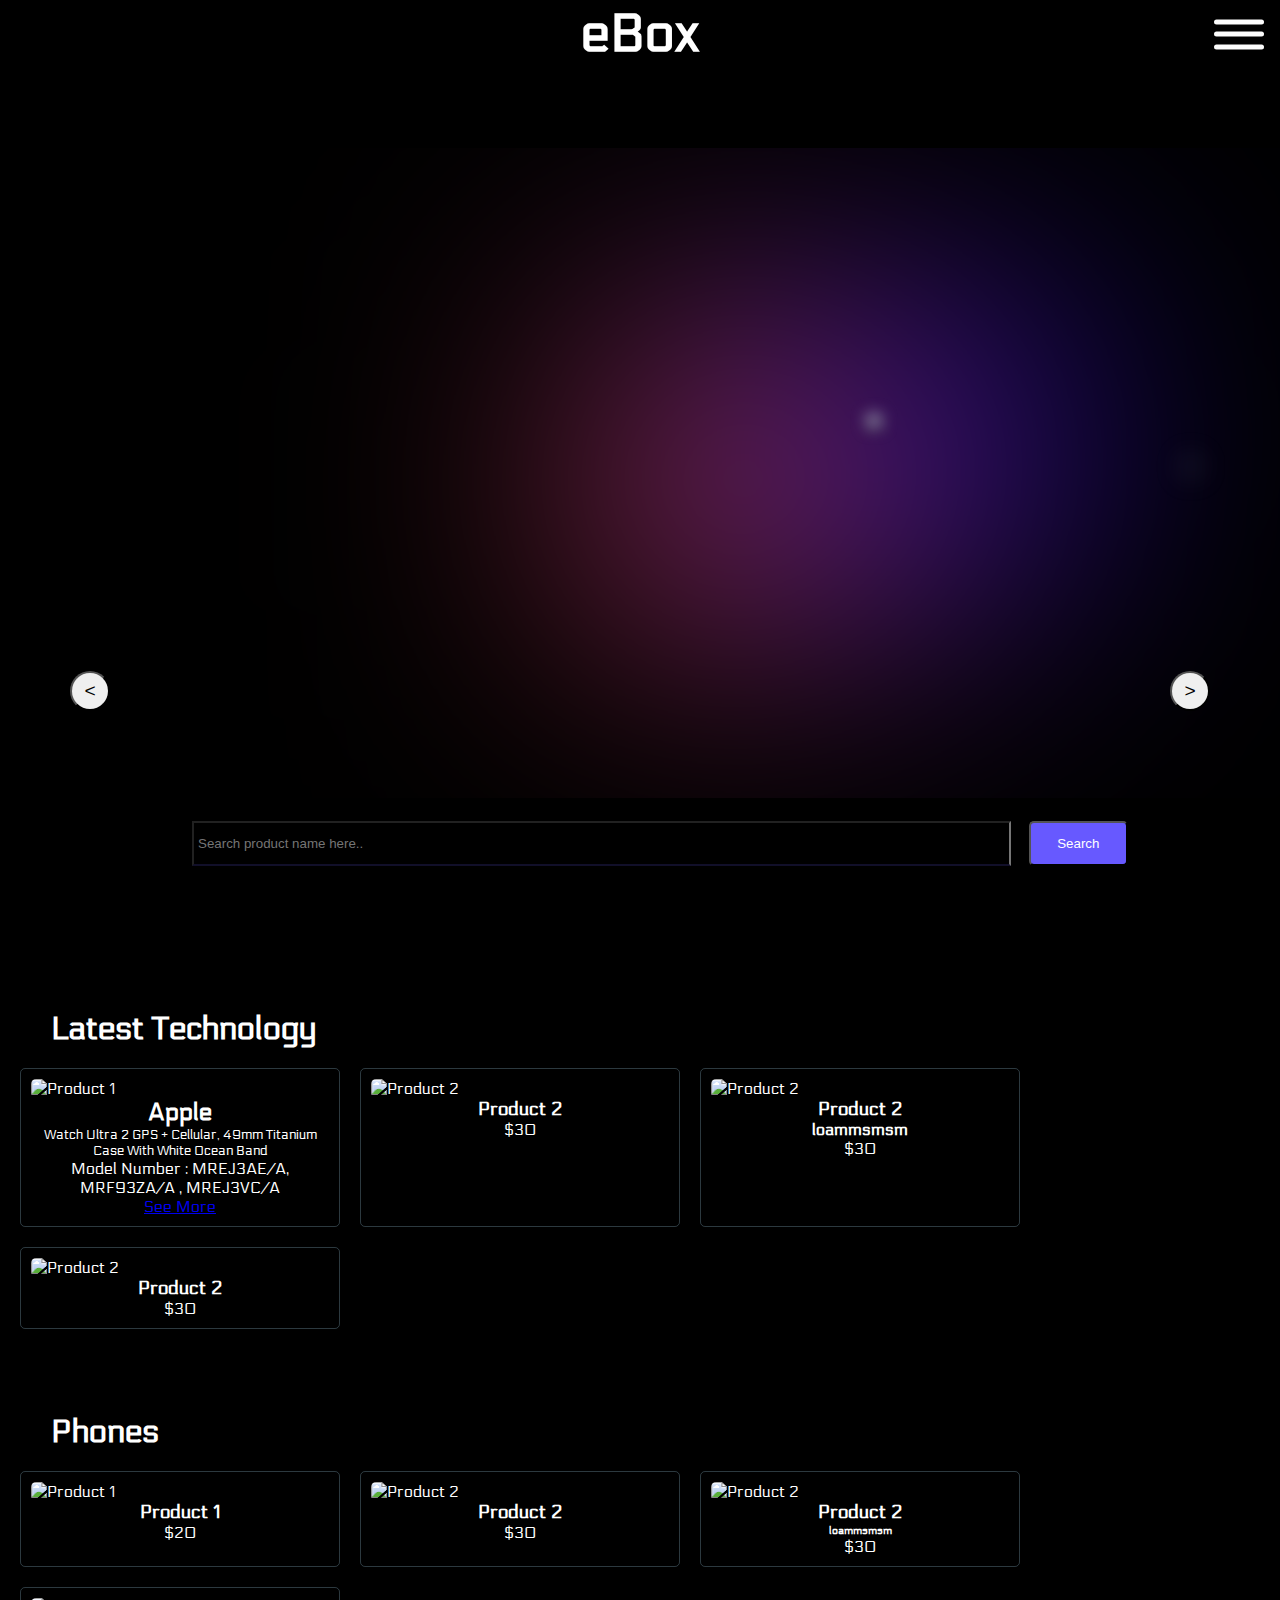
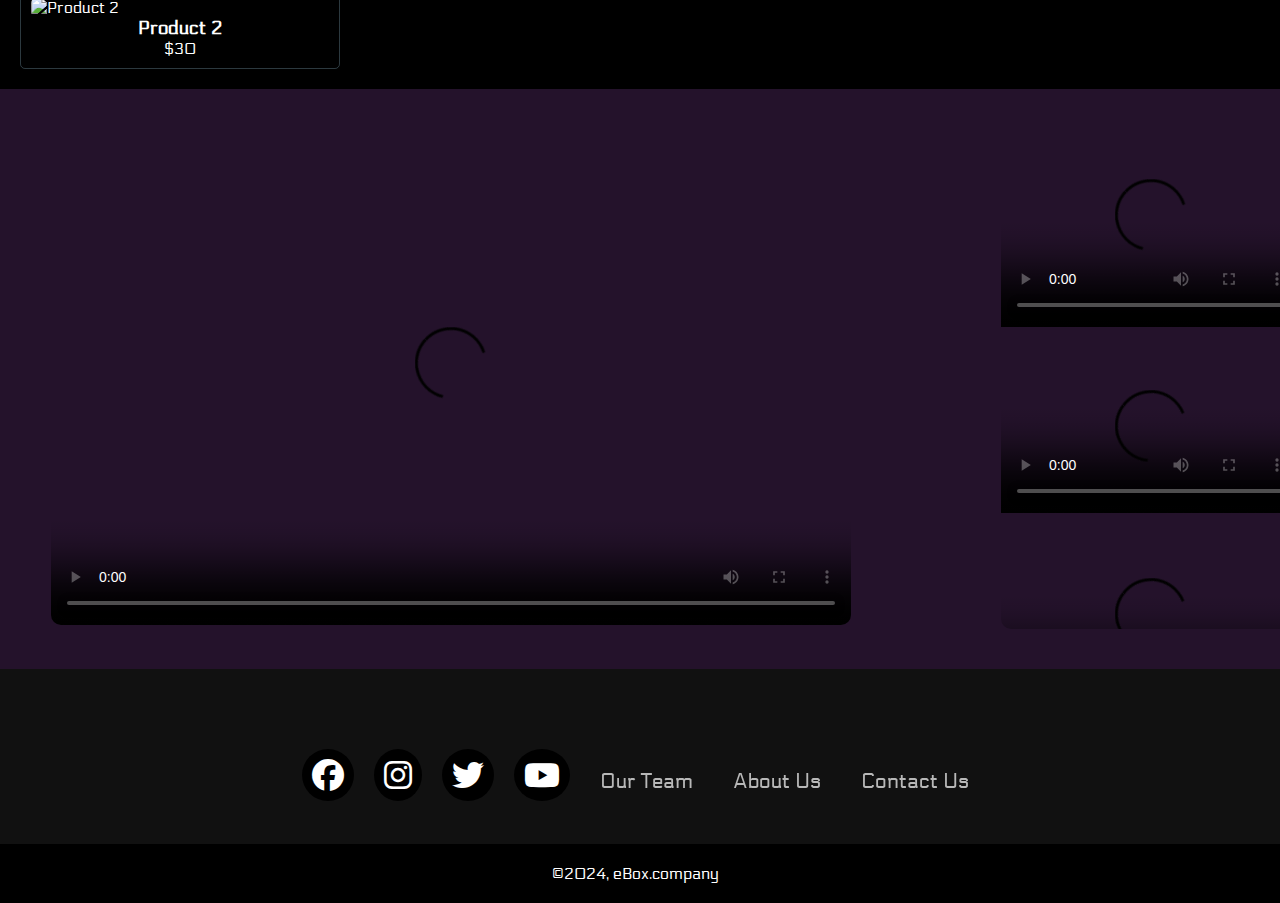
==== index.html @ 4cc5feff "main page" ====
<!DOCTYPE html>
<html lang="en">
<head>
    <meta charset="UTF-8">
    <meta name="viewport" content="width=device-width, initial-scale=1.0">
    <title>eBox</title> <!-- name of the tab-->
    <!--font for the icons-->
    <link
      rel="stylesheet"
      href="https://cdnjs.cloudflare.com/ajax/libs/font-awesome/6.4.0/css/all.min.css"
    />
    <!--external linking for css-->
    <link rel="stylesheet" href="index.css">
    
</head>
<body>
<!--header of the website-->
<header>
    eBox <!--name of the website-->
</header>
    
<!--navigational bar-->
<div class="screen-menu">
    <ul>
       <a href="/login/login.html"><li>Login <i class="fa fa-user-circle" aria-hidden="true"></i></li></a>
       <a href="#"><li>Wishlist <i class="fa fa-heart" aria-hidden="true"></i></li></a>
       <a href="/checkout/checkout.html"><li>Checkout <i class="fa fa-heart" aria-hidden="true"></i></li></a>
    </ul>
    <br>
    <ul>
    </ul>
</div>

<!--this will create the hamburger menu-->
<nav>
    <div class="menu">
        <span></span>
        <span></span>
        <span></span>
    </div>
</nav>


<!--the sider effect-->
<div class="caro"> 
    <div class="list"> <!-- listing the items-->

        <!--item 1 on the list-->
        <div class="item">
            <img src="/img/laptop.png">
            <div class="intro">
                <div class="title">Category</div>
                <div class="topic">Laptop</div>
                <div class="des">
                    
                </div>
                <a href=""><button class="seeMore">SEE MORE &#8599</button></a>
            </div>
        </div>

        <!--item 2 - the active side-->
        <div class="item">
            <img src="/img/2.png" width="50px" height="360px">
            <div class="intro">
                <div class="title">Category</div>
                <div class="topic">Phones</div>
                <div class="des">
                    A device that improves your experience by combining clever features, strong performance, 
                    and elegant design. With its incredible display and lightning-fast speed, it keeps you interested 
                    and entertained on the go. Every moment is captured artistically and clearly by its advanced camera technology.    </div>
                <a href="/phone/phone.html"><button class="seeMore">SEE MORE &#8599</button></a>
            </div>
        </div>

        <!--item 3 of the list -->
        <div class="item">
            <img src="img/aWatch.jpeg">
            <div class="intro">
                <div class="title">Category</div>
                <div class="topic">Watches</div>
                <div class="des">
                    Discover elegance in simply waist wear with it minimal design and functionality 
                    that can be bended with different style.
                </div>
                <a href=""><button class="seeMore">SEE MORE &#8599</button></a>
            </div>
        </div>

        <!--item 4 of the list-->
        <div class="item">
            <img src="/img/meta.jpeg">
            <div class="intro">
                <div class="title">Category</div>
                <div class="topic">Meta</div>
                <div class="des">
                    Get to a whole new world, where 
                </div>
                <a href="pages/"><button class="seeMore">SEE MORE &#8599</button></a>
            </div>
        </div>
    </div>

<!--the button for the carousel -->
    <div class="arrows">
        <!--button going to the left-->
        <button id="prev">&lt;</button>
        <!--button going the right-->
        <button id="next">&gt;</button>
    </div>
</div>

<!-- Filtering Options -->
<div class="wrapper">
    <div id="search-container">
      <input
        type="search"
        id="search-input"
        placeholder="Search product name here.."
      />
      <button id="search">Search</button>
    </div>
    <div id="products"></div>
  </div>

<!------------------------------------------>
<!--shopping gallery-->
<h1>Latest Technology</h1>
<div class="container">
    <div class="gallery">
        <div class="item">
            <img src="/img/aWatch.jpeg" alt="Product 1">
            <div class="info">
                <h2>Apple</h2>
                <h5>Watch Ultra 2 GPS + Cellular, 49mm Titanium Case With White Ocean Band</h5>
                <p>Model Number : MREJ3AE/A, MRF93ZA/A , MREJ3VC/A</p>
                <a href="#">See More</a>
            
            </div>
        </div>

        <div class="item">
            <img src="/img/meta.jpeg" alt="Product 2">
            <div class="info">
                <h3>Product 2</h3>
                <p>$30</p>
            </div>
        </div>
        
        <div class="item">
            <img src="/img/2.png" alt="Product 2">
            <div class="info">
                <h3>Product 2</h3>
                <h4>loammsmsm</h4>
                <p>$30</p>
            </div>
        </div>

        <div class="item">
            <img src="/img/2.png" alt="Product 2">
            <div class="info">
                <h3>Product 2</h3>
                <p>$30</p>
            </div>
        </div>
    </div>
</div>

<!--shopping gallery-->
<h1>Phones</h1>
<div class="container">
    <div class="gallery">
        <div class="item">
            <img src="/img/2.png" alt="Product 1">
            <div class="info">
                <h3>Product 1</h3>
                <p>$20</p>
            </div>
        </div>

        <div class="item">
            <img src="/img/2.png" alt="Product 2">
            <div class="info">
                <h3>Product 2</h3>
                <p>$30</p>
            </div>
        </div>
        
        <div class="item">
            <img src="/img/2.png" alt="Product 2">
            <div class="info">
                <h3>Product 2</h3>
                <h6>loammsmsm</h6>
                <p>$30</p>
            </div>
        </div>

        <div class="item">
            <img src="/img/2.png" alt="Product 2">
            <div class="info">
                <h3>Product 2</h3>
                <p>$30</p>
            </div>
        </div>
    </div>
</div>
      
<!--a video/ advertisement-->
<div class="advert">
    <div class="vid-wrap">
        <!--the poster is the thumbnail for the video-->
        <video poster="img/ultra.jpeg" src="vid/Apple Watch ULTRA Reveal (4K).mp4"
        width="800" height="500" controls></video> <!--resizing and adding controls to the video-->
    </div>
    <ul class="playlist">
        <li class="vid">
            <!--video 1-->
            <div class="vid-img">
                <video poster="img/ultra.jpeg" src="/vid/Apple Watch ULTRA Reveal (4K).mp4k"
                width="300" height="200" controls></video> </video> <!--adding controls to them-->
            </div>
            <div class="vid-detail">
                <h4>title</h4> <!--title of the video-->
                <p>descritpion</p> <!--description of the video-->
            </div>
        </li>
        <!--video 2-->
        <li class="vid">
            <div class="vid-img">
                <video poster="img/ultra.jpeg" 
                src="/vid/Apple Watch ULTRA Reveal (4K).mp4k"
                controls></video> </video> <!--adding controls to them-->
            </div>
            <div class="vid-detail">
                <h4>title</h4> <!--title of the video-->
                <p>descritpion</p> <!--description of the video-->
            </div>
        </li>
        <!--video 3-->
        <li class="vid">
            <div class="vid-img">
                <video poster="img/ultra.jpeg" 
                src="/vid/Apple Watch ULTRA Reveal (4K).mp4k" 
                controls></video> <!--adding controls to them-->
            </div>
            <div class="vid-detail">
                <h4>title</h4> <!--title of the video-->
                <p>descritpion</p> <!--description of the video-->
            </div>
        </li>
        <!--video 4-->
        <li class="vid">
            <div class="vid-img">
               <video poster="img/ultra.jpeg" 
                src="/vid/Apple Watch ULTRA Reveal (4K).mp4k" 
                controls></video> <!--adding controls to them-->
            </div>
            <div class="vid-detail">
                <h4>title</h4> <!--title of the video-->
                <p>descritpion</p> <!--description of the video-->
            </div>
        </li>
    </ul>
</div>

<!--the footer-->
<footer>
    <div class="container">
        <div class="icons">
            <a href="#"><i class="fa-brands fa-facebook"></i></a>
            <a href="#"><i class="fa-brands fa-instagram"></i></a>
            <a href="#"><i class="fa-brands fa-twitter"></i></a>
            <a href="#"><i class="fa-brands fa-youtube"></i></a>
        </div>

        <div class="nav">
            <ul><li><a href="#">Our Team</a></li>
                <li><a href="#">About Us</a></li>
                <li><a href="/contact/contact.html">Contact Us</a></li>
            </ul>
        </div>
        
    </div>
    <div class="bot"> <!-- the bottom part of the footer-->
        <p>&copy;2024, eBox.company <span class="designer"></span></p>
    </div>
</footer>

<!--external linking the javascript-->
<script src="index.js"></script>

</body>
</html>
---- index.css ----
/*Font from google fonts*/
@import url('https://fonts.googleapis.com/css2?family=Electrolize&family=Ubuntu:ital,wght@0,300;0,400;0,500;0,700;1,300;1,400;1,500;1,700&display=swap');

/*the content of the website*/
body {
    font-family: "Electrolize";
    margin: 0;
    background-color: #000;
    color: #fff;
}

/*navigational bar*/
.screen-menu {
    background-color: #4E2A84;
    height: 100vh;
    width: 100%;
    max-width: 450px;
    position: fixed;
    top: 0;
    right: -450px;
    display: flex;
    flex-direction: column;
    justify-content: center;
    text-align: center;
    font-size: 3rem;
    transition: .3s ease;
    z-index: 1;
}

.screen-menu li {
    list-style: none;
    color: #ffffff;
}

.screen-menu.active {
    right: 0;
}

nav {
    padding: 1rem;
    display: flex;
    z-index: 10;
}

.screen-menu a {
    text-decoration: none; /*remove the undeline*/
}

.menu {
    height: 50px;
    width: 50px;
    margin-left: auto;
    position: relative;
}

.menu span {
    height: 5px; /*thickness of the menu bar*/
    width: 100%;
    background-color: #fbfbfb;
    border-radius: 25px;
    position: absolute;
    top: 50%;
    left: 50%;
    /*positioning the humburger menu to the top right*/
    transform: translate(-50%,-1550%);
    transition: .3s ease;
    z-index: 1;
}

.menu.active span:nth-child(2) {
    opacity: 0;
}

.menu span:nth-child(1) { /*the top/first bar of hamburger menu*/
    top: 25%;
}

.menu.active span:nth-child(1) {
    top: 50%;
    transform: translate(-50%,-1550%) rotate(45deg);
}

.menu span:nth-child(3) { /*the last/bottom bar of hamburger menu*/
    top: 75%;
}

.menu.active span:nth-child(3) {
    top: 50%;
    transform: translate(-50%,-1550%) rotate(-45deg); 
}

/*the title*/
header {
    position: relative;
    height: auto;
    font-weight: bold;
    font-size: 53px;
    text-align: center;
    margin: auto;
    padding: 2px;
    animation: glow 1.5s ease-in-out infinite alternate;
}

@keyframes glow {
    from {
        text-shadow: 0 0 12px #6985c7, 0 0 14px #1a3b94, 0 0 16px #0a2366;
      }
      
      to {
        text-shadow: 0 0 14px #6985c7, 0 0 17px #1a3b94, 0 0 20px #0a2366 0 0 26px #040b30;
      }
}



/*the sider effect / carousel sider */
.caro{
    position: relative;
    height: 650px; /*height of the section*/
    overflow: hidden; /*hides the sideways scroll bar*/
    margin-top: -2px; /*the gap for the header to the section*/
}

/*the list in the carousel*/
.caro .list{
    position: absolute;
    width: 1140px;
    max-width: 90%;
    height: 70%;
    left: 50%;
    transform: translateX(-50%);
    color: #fff; /*colour of the text */
}
.caro .list .item{
    position: absolute;
    left: 0%;
    width: 70%;
    height: 100%;
    font-size: 15px;
    transition: left 0.5s, opacity 0.5s, width 0.5s;
}
.caro .list .item:nth-child(n + 6){
    opacity: 0;
}
.caro .list .item:nth-child(2){
    z-index: 10;
    transform: translateX(0);
}
.caro .list .item img{
    width: 50%;
    position: absolute;
    right: 0;
    top: 50%;
    transform: translateY(-50%);
    transition: right 1s;
}

.caro .list .item .intro{
    opacity: 0;
    pointer-events: none;
}

/*the 2nd information is the active one*/
.caro .list .item:nth-child(2) .intro{
    opacity: 1;
    pointer-events: auto;
    width: 400px;
    position: absolute;
    top: 50%;
    transform:  translateY(-50%);
    transition: opacity 0.5s;
}

/*designing the header of the item*/
.caro .list .item .intro .title{
    font-size: 2em;
    font-weight: 500;
    line-height: 1em;
}
.caro .list .item .intro .topic{
    font-size: 4em;
    font-weight: 500;
}
.caro .list .item .intro .des{
    font-size: medium;
    color: rgb(255, 255, 255);
    text-align: justify;
    text-justify: inter-word;
}
.seeMore{
    font-family:'Gill Sans';
    margin-top: 1.2em;
    padding: 5px 0;
    border: none;
    border-bottom: 1px solid #555; /*the line underneath the */
    background-color: transparent;
    font-weight: bold;
    letter-spacing: 3px;
    transition: background 0.5s;
    color: white;
}
.caro .list .item .intro .seeMore:hover{
    color: #9d2ac7;
    text-shadow: rgb(40, 6, 65) 0 0 4px;

}

.caro .list .item:nth-child(1){
    transform: var(--i1-transform);
    filter: var(--i1-filter);
    z-index: var(--i1-zIndex);
    opacity: var(--i1-opacity);
    pointer-events: none;
}
.caro .list .item:nth-child(3){
    transform: var(--i3-transform);
    filter: var(--i3-filter);
    z-index: var(--i3-zIndex);
}
.caro .list .item:nth-child(4){
    transform: var(--i4-transform);
    filter: var(--i4-filter);
    z-index: var(--i4-zIndex);
}
.caro .list .item:nth-child(5){
    transform: var(--i5-transform);
    filter: var(--i5-filter);
    opacity: var(--i5-opacity);
    pointer-events: none;
}

:root{
    /*first item in the list*/
    --i1-transform: translateX(-100%) translateY(-5%) scale(1.5); /*positioning it on a certain coordinate*/
    --i1-filter: blur(30px); /*putting blur effect*/
    --i1-zIndex: 11; /*goes above the element */
    --i1-opacity: 0; /*the transparency */

    --i2-transform: translateX(0);
    --i2-filter: blur(0px);
    --i2-zIndex: 10;
    --i2-opacity: 1;

    --i3-transform: translate(50%,10%) scale(0.8);
    --i3-filter: blur(10px);
    --i3-zIndex: 9;
    --i3-opacity: 1;

    --i4-transform: translate(90%,20%) scale(0.5);
    --i4-filter: blur(30px);
    --i4-zIndex: 8;
    --i4-opacity: 1;
    
    --i5-transform: translate(120%,30%) scale(0.3);
    --i5-filter: blur(40px);
    --i5-zIndex: 7;
    --i5-opacity: 0;
}

/* animation text in item2 */
.caro .list .item:nth-child(2) .intro .title,
.caro .list .item:nth-child(2) .intro .topic,
.caro .list .item:nth-child(2) .intro .des,
.caro .list .item:nth-child(2) .intro .seeMore{
    opacity: 0;
    animation: showContent 0.5s 1s ease-in-out 1 forwards;
}
@keyframes showContent{
    from{
        transform: translateY(-30px);
        filter: blur(10px);
    }to{
        transform: translateY(0);
        opacity: 1;
        filter: blur(0px);
    }
}
.caro .list .item:nth-child(2) .intro .topic{
    animation-delay: 1.1s;
}
.caro .list .item:nth-child(2) .intro .des{
    animation-delay: 1.2s;
}
.caro .list .item:nth-child(2) .intro .seeMore{
    animation-delay: 1.3s;
}
/* to see the next category */
.caro .next .item:nth-child(1){
    animation: transformFromPosition2 0.5s ease-in-out 1 forwards;
}
@keyframes transformFromPosition2{
    from{
        transform: var(--i2-transform);
        filter: var(--i2-filter);
        opacity: var(--i2-opacity);
    }
}
.caro .next .item:nth-child(2){
    animation: transformFromPosition3 0.7s ease-in-out 1 forwards;
}
@keyframes transformFromPosition3{
    from{
        transform: var(--i3-transform);
        filter: var(--i3-filter);
        opacity: var(--i3-opacity);
    }
}
.caro .next .item:nth-child(3){
    animation: transformFromPosition4 0.9s ease-in-out 1 forwards;
}
@keyframes transformFromPosition4{
    from{
        transform: var(--i4-transform);
        filter: var(--i4-filter);
        opacity: var(--i4-opacity);
    }
}
.caro .next .item:nth-child(4){
    animation: transformFromPosition5 1.1s ease-in-out 1 forwards;
}
@keyframes transformFromPosition5{
    from{
        transform: var(--i5-transform);
        filter: var(--i5-filter);
        opacity: var(--i5-opacity);
    }
}
/* to see the previous category */
.caro .prev .list .item:nth-child(5){
    animation: transformFromPosition4 0.5s ease-in-out 1 forwards;
}

.caro .prev .list .item:nth-child(4){
    animation: transformFromPosition3 0.7s ease-in-out 1 forwards;
}
.caro .prev .list .item:nth-child(3){
    animation: transformFromPosition2 0.9s ease-in-out 1 forwards;
}
.caro .prev .list .item:nth-child(2){
    animation: transformFromPosition1 1.1s ease-in-out 1 forwards;
}
@keyframes transformFromPosition1{
    from{
        transform: var(--i1-transform);
        filter: var(--i1-filter);
        opacity: var(--i1-opacity);        
    }
}

/*positioning the arrow*/
.arrows{
    position: absolute;
    bottom: 7px;
    width: 1140px;
    max-width: 90%;
    display: flex;
    justify-content: space-between;
    left: 50%;
    transform: translate(-50%,-200%);
}

/*the arrows */
#prev, #next{
    /*shape of the buttom*/
    width: 40px;
    height: 40px;
    /*corner of the buttom*/
    border-radius: 50%;
    font-size: larger; /*size of the arrow*/
    /*the absolute position of the arrow*/
    bottom: 10%;
    left: 10%;
}

.caro::before{
    /*the size of the content*/
    width: 500px;
    height: 300px;
    content: '';
    /*the bg colour seen at the back of the images*/
    background-image: linear-gradient(70deg, #DC422A, blue);
    position: absolute;
    z-index: -1;
    border-radius: 20% 30% 80% 10%;
    filter: blur(150px); /*blurs out the colour*/
    top: 50%;
    left: 50%;
    /*positioning the gradient*/
    transform: translate(-10%, -50%);
    transition: 1s;
}

@media screen and (max-width: 767px){
    /* mobile */
    .caro{
        height: 600px;
    }
    .caro .list .item{
        width: 100%;
        font-size: 10px;
    }
    
    .caro .list{
        height: 100%;
    }
    .caro .list .item:nth-child(2) .introduce{
        width: 50%;
    }
    
    .caro .list .item img{
        width: 40%;
    }
}

/**********************************/
/*filtering items*/
.wrapper {
    width: 80%;
    align-items: center;
    margin-left:15%; 
  }
  
  #search-container {
    margin: 1em 0;
  }
  #search-container input {
    background-color: transparent;
    width: 80%;
    border-bottom: 2px solid #110f29;
    padding: 1em 0.3em;
  }
  #search-container input:focus {
    border-bottom-color: #6759ff;
  }
  #search-container button {
    padding: 1em 2em;
    margin-left: 1em;
    background-color: #6759ff;
    color: #ffffff;
    border-radius: 5px;
    margin-top: 0.5em;
  }
  .button-value {
    border: 2px solid #6759ff;
    padding: 1em 2.2em;
    border-radius: 3em;
    background-color: transparent;
    color: #6759ff;
    cursor: pointer;
  }
  .active {
    background-color: #6759ff;
    color: #ffffff;
  }
  #products {
    display: grid;
    grid-template-columns: auto auto auto;
    grid-column-gap: 1.5em;
    padding: 2em 0;
  }
  .card {
    background-color: #ffffff;
    max-width: 18em;
    margin-top: 1em;
    padding: 1em;
    border-radius: 5px;
    box-shadow: 1em 2em 2.5em rgba(1, 2, 68, 0.08);
  }
  .image-container {
    text-align: center;
  }
  img {
    max-width: 100%;
    object-fit: contain;
    height: 15em;
  }
  .container {
    padding-top: 1em;
    color: #110f29;
  }
  .container h5 {
    font-weight: 500;
  }
  .hide {
    display: none;
  }
  @media screen and (max-width: 720px) {
    img {
      max-width: 100%;
      object-fit: contain;
      height: 10em;
    }
    .card {
      max-width: 10em;
      margin-top: 1em;
    }
    #products {
      grid-template-columns: auto auto;
      grid-column-gap: 1em;
    }
  }

/**********************************/
/*shopping gallery*/

h1 {
    text-align: left;
    margin-top:5% ;
    margin-left: 4%;
}

.container {
    display: flex;
    justify-content: center;
    align-items: flex-start;
    padding: 20px;
    color: white;
}

.gallery {
    display: flex;
    flex-wrap: wrap;
    gap: 20px;
}

.gallery .item {
    border:1px solid rgb(147, 189, 210,0.3);
    border-radius: 5px;
    padding: 10px;
    width: 320px;
}

.item img {
    width: 100%;
    height: auto;
    border-radius: 5px;
}

.info {
    text-align: center;
}

.gallery .item button {
    background-color: #000000;
    color: #fff;
    border: none;
    padding: 8px 16px;
    border-radius: 5px;
    cursor: pointer;
    transition: background-color 0.3s;
}

.gallery .item button:hover {
    background-color: #000000;
}


/***************************/
/*video gallery*/
.advert {
    display: flex; /*displays the video horizontally*/
    align-items: center;
    background-color: #51296170;
}

.vid-wrap {
    position:relative;
    min-height: 580px;
    min-width: 890px;
    margin-left: 4%;
    border-radius: 10px;
}

.vid-wrap video {
    position: absolute;
    top: 0;
    bottom: 0;
    object-fit: fill;
    max-width: 90%;
    max-height: 90%;
    margin-bottom: -5px;
    margin-top: 4%;
    border-radius: 10px;
}

.vid {
    display: flex;
    align-items: center;
    background-color: var(--white);
    margin-bottom: 34px;
    border-radius: 10px;
    border: none;
    cursor: pointer;
    height: 200px;
    width: 50px;
    transition: background-colur 0.2s ease;
}

.vid:last-child {
    margin-bottom: 0;
}

.vid-image {
    position: relative;
    height: 100px;
    width: 150px;
    border-radius: 10%;
    overflow: hidden;
}

.vid-image video {
    width: 300px;
    height: auto;
    border-radius: 5%;
}

.vid:hover {
    background-color: var(--secondary);
}

.playlist {
    display: flex;
    flex-direction: column;
    min-width: 400px;
    max-height: 500px;
    margin-left: 60px;
    border-radius: 10px;
    overflow: scroll;
    scroll-behavior: smooth;
}

/*hiding the scroll bar*/
.playlist::-webkit-scrollbar {
    display: none;
    scroll-behavior: none;
    -ms-overflow-style: none;
}

.icon { /*the icon of the video/ play button*/
    position: absolute;
    left: 50%;
    top: 50%;
    transform: translate(-50%, -50%);
    cursor: pointer;
    color: var(--primary);
    opacity: 0.5;
    font-size: 7rem;
    z-index: 10;
    transition: opacity 0.2s;
}

.icon {
    opacity: 1;
}

.icon-large {
    font-size: 7em;
}

.icon-small {
    font-size: 3em;
}

.vid-detail {
    padding-left: 10px;
}

.vid-detail h4 {
    margin-bottom: 10px;
}

/*******************/
/*footer of the website*/
*{
    padding: 0;
    margin: 0;
    box-sizing: border-box;

}
footer{
    background-color: #111;
}
footer .container{
    width: 100%;
    padding: 70px 30px 20px ;
}
footer .container .icons{
    display: flex;
    justify-content: center;
}
.icons a{
    text-decoration: none;
    padding:  10px;
    background-color: rgb(0, 0, 0);
    margin: 10px;
    border-radius: 50%;
}
.icons a i{
    font-size: 2em;
    color: rgb(255, 255, 255);
    opacity: 0,9;
}
/* Hover affect on social media icon */
.icons a:hover{
    background-color: #b147b9;
    transition: 0.5s;
}
.icons a:hover i{
    color: white;
    transition: 0.5s;
}
footer .nav {
    margin: 30px 0;
}
footer .nav ul{
    display: flex;
    justify-content: center;
    list-style-type: none;
}
footer .nav ul li a{
    color:white;
    margin: 20px;
    text-decoration: none;
    font-size: 1.3em;
    opacity: 0.7;
    transition: 0.5s;

}
footer .nav ul li a:hover{
    opacity: 1;
}
.bot{
    background-color: #000;
    padding: 20px;
    text-align: center;
}
.bot p{
    color: white;
}
.designer{
    opacity: 0.7;
    text-transform: uppercase;
    letter-spacing: 1px;
    font-weight: 400;
    margin: 0px 5px;
}
@media (max-width: 700px){
    .footerNav ul{
        flex-direction: column;
    } 
    .footerNav ul li{
        width:100%;
        text-align: center;
        margin: 10px;
    }
    .socialIcons a{
        padding: 8px;
        margin: 4px;
    }
}
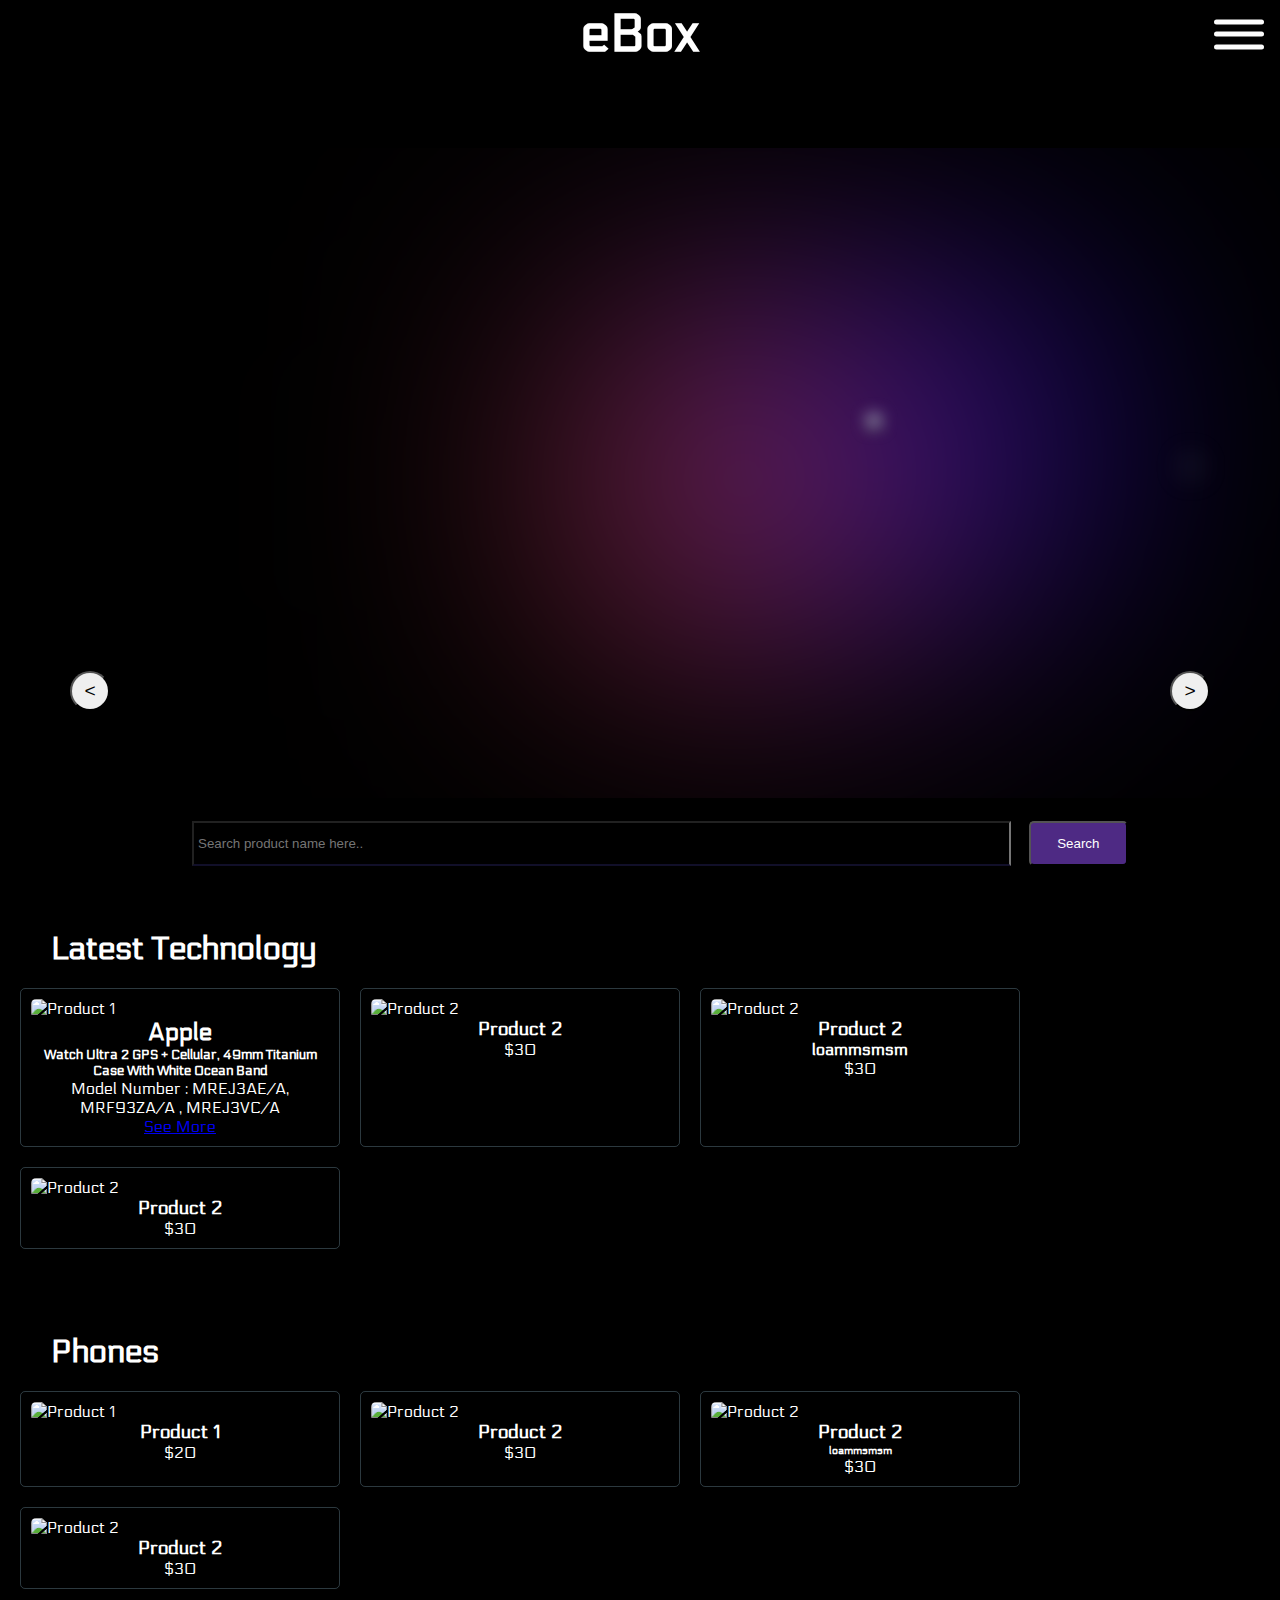
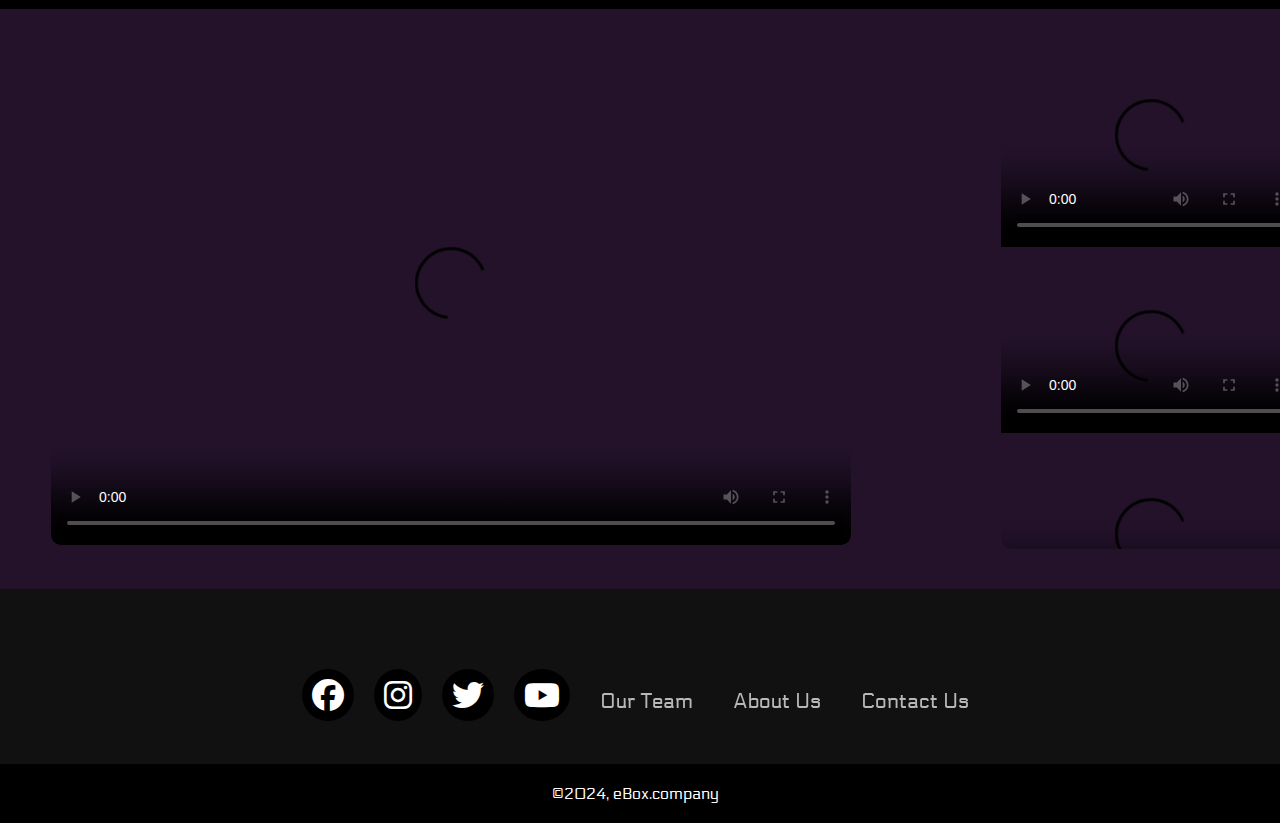
==== commit f4369453: "main page" ====
--- a/index.html
+++ b/index.html
@@ -60,14 +60,12 @@
 
         <!--item 2 - the active side-->
         <div class="item">
-            <img src="/img/2.png" width="50px" height="360px">
+            <img src="/img/phone.png" width="50px" height="360px">
             <div class="intro">
                 <div class="title">Category</div>
                 <div class="topic">Phones</div>
                 <div class="des">
-                    A device that improves your experience by combining clever features, strong performance, 
-                    and elegant design. With its incredible display and lightning-fast speed, it keeps you interested 
-                    and entertained on the go. Every moment is captured artistically and clearly by its advanced camera technology.    </div>
+                    Every moment is captured artistically and clearly by its advanced camera technology.    </div>
                 <a href="/phone/phone.html"><button class="seeMore">SEE MORE &#8599</button></a>
             </div>
         </div>
@@ -109,17 +107,16 @@
     </div>
 </div>
 
-<!-- Filtering Options -->
+<!-- search bar -->
 <div class="wrapper">
     <div id="search-container">
       <input
         type="search"
         id="search-input"
         placeholder="Search product name here.."
-      />
+        />
       <button id="search">Search</button>
     </div>
-    <div id="products"></div>
   </div>
 
 <!------------------------------------------>
@@ -147,7 +144,7 @@
         </div>
         
         <div class="item">
-            <img src="/img/2.png" alt="Product 2">
+            <img src="/img/laptop.png" alt="Product 2">
             <div class="info">
                 <h3>Product 2</h3>
                 <h4>loammsmsm</h4>
@@ -156,7 +153,7 @@
         </div>
 
         <div class="item">
-            <img src="/img/2.png" alt="Product 2">
+            <img src="/img/phone.png" alt="Product 2">
             <div class="info">
                 <h3>Product 2</h3>
                 <p>$30</p>
--- a/index.css
+++ b/index.css
@@ -413,7 +413,7 @@
 }
 
 /**********************************/
-/*filtering items*/
+/*search bar*/
 .wrapper {
     width: 80%;
     align-items: center;
@@ -429,75 +429,15 @@
     border-bottom: 2px solid #110f29;
     padding: 1em 0.3em;
   }
-  #search-container input:focus {
-    border-bottom-color: #6759ff;
-  }
+ 
+  /*customizing the button of the search bar*/
   #search-container button {
     padding: 1em 2em;
     margin-left: 1em;
-    background-color: #6759ff;
+    background-color: #4E2A84;
     color: #ffffff;
     border-radius: 5px;
     margin-top: 0.5em;
-  }
-  .button-value {
-    border: 2px solid #6759ff;
-    padding: 1em 2.2em;
-    border-radius: 3em;
-    background-color: transparent;
-    color: #6759ff;
-    cursor: pointer;
-  }
-  .active {
-    background-color: #6759ff;
-    color: #ffffff;
-  }
-  #products {
-    display: grid;
-    grid-template-columns: auto auto auto;
-    grid-column-gap: 1.5em;
-    padding: 2em 0;
-  }
-  .card {
-    background-color: #ffffff;
-    max-width: 18em;
-    margin-top: 1em;
-    padding: 1em;
-    border-radius: 5px;
-    box-shadow: 1em 2em 2.5em rgba(1, 2, 68, 0.08);
-  }
-  .image-container {
-    text-align: center;
-  }
-  img {
-    max-width: 100%;
-    object-fit: contain;
-    height: 15em;
-  }
-  .container {
-    padding-top: 1em;
-    color: #110f29;
-  }
-  .container h5 {
-    font-weight: 500;
-  }
-  .hide {
-    display: none;
-  }
-  @media screen and (max-width: 720px) {
-    img {
-      max-width: 100%;
-      object-fit: contain;
-      height: 10em;
-    }
-    .card {
-      max-width: 10em;
-      margin-top: 1em;
-    }
-    #products {
-      grid-template-columns: auto auto;
-      grid-column-gap: 1em;
-    }
   }
 
 /**********************************/
@@ -649,18 +589,6 @@
     transition: opacity 0.2s;
 }
 
-.icon {
-    opacity: 1;
-}
-
-.icon-large {
-    font-size: 7em;
-}
-
-.icon-small {
-    font-size: 3em;
-}
-
 .vid-detail {
     padding-left: 10px;
 }
@@ -702,7 +630,7 @@
 }
 /* Hover affect on social media icon */
 .icons a:hover{
-    background-color: #b147b9;
+    background-color: #4E2A84;
     transition: 0.5s;
 }
 .icons a:hover i{
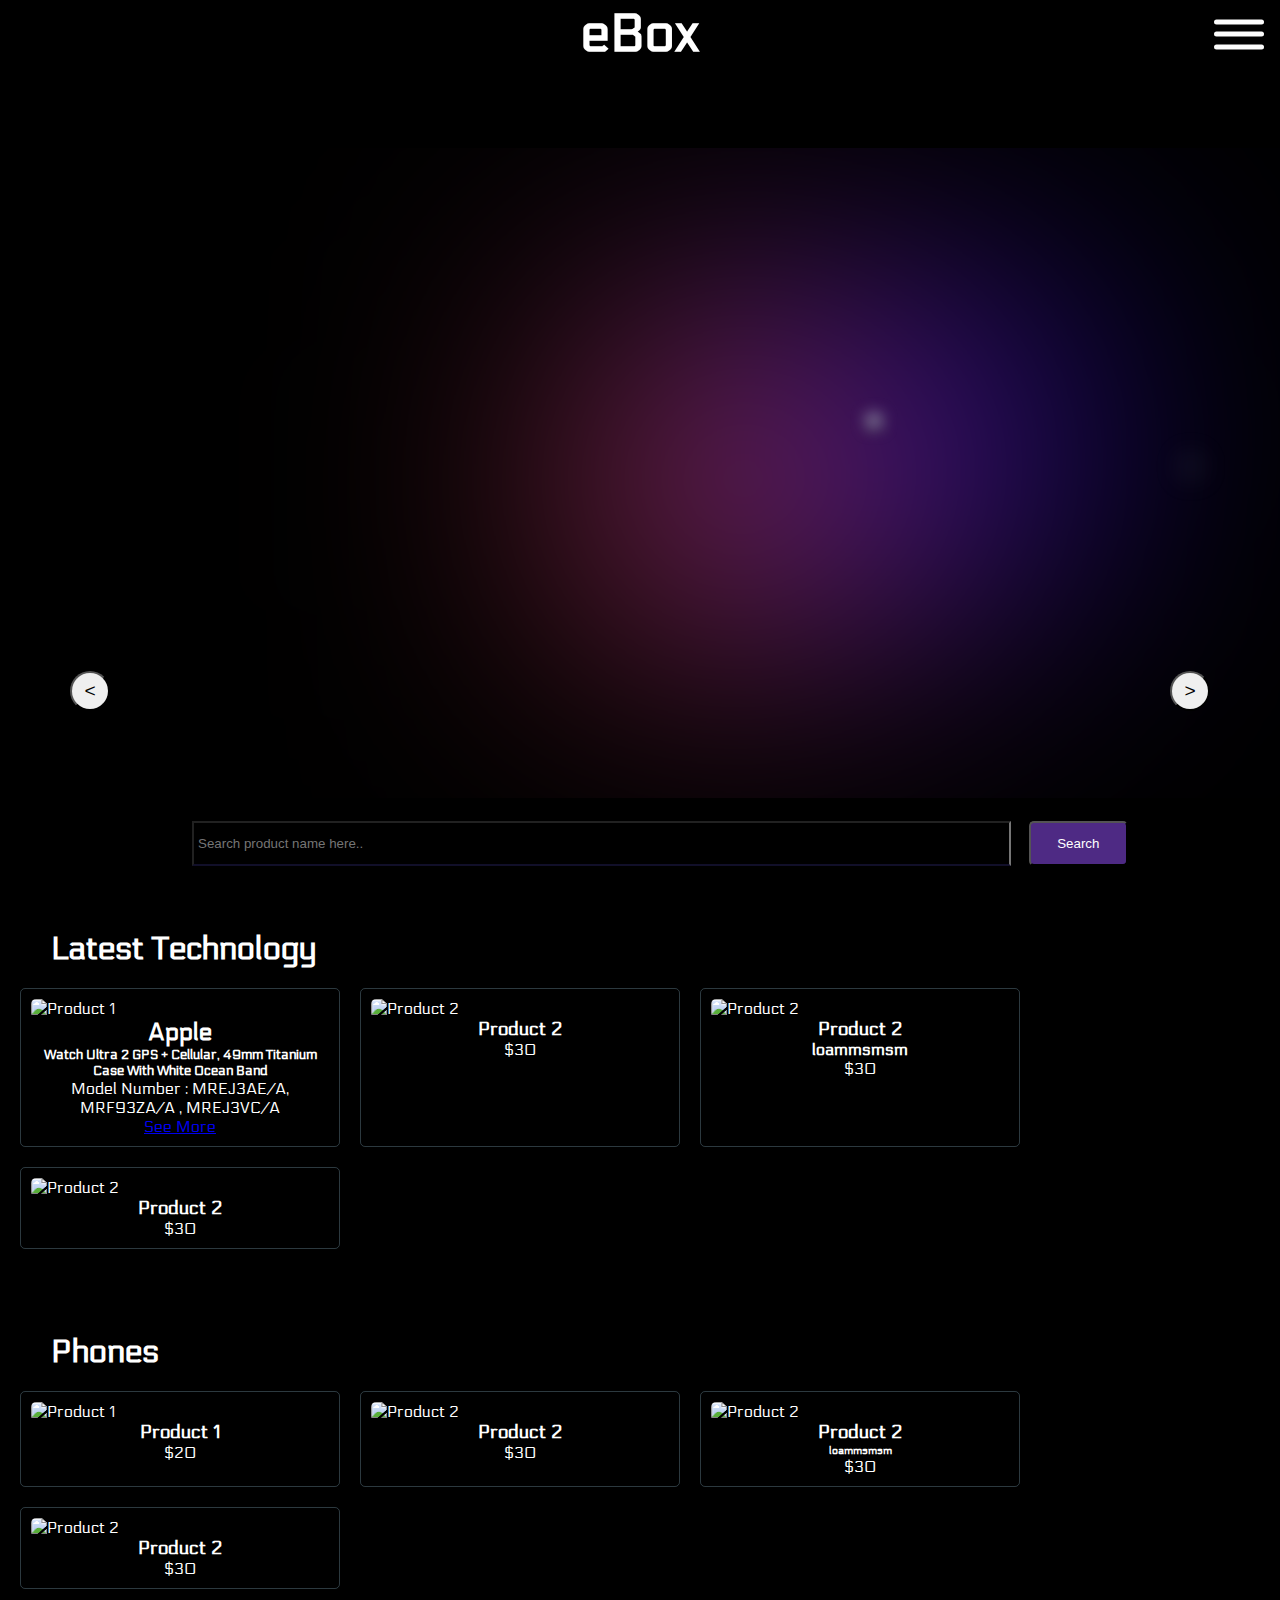
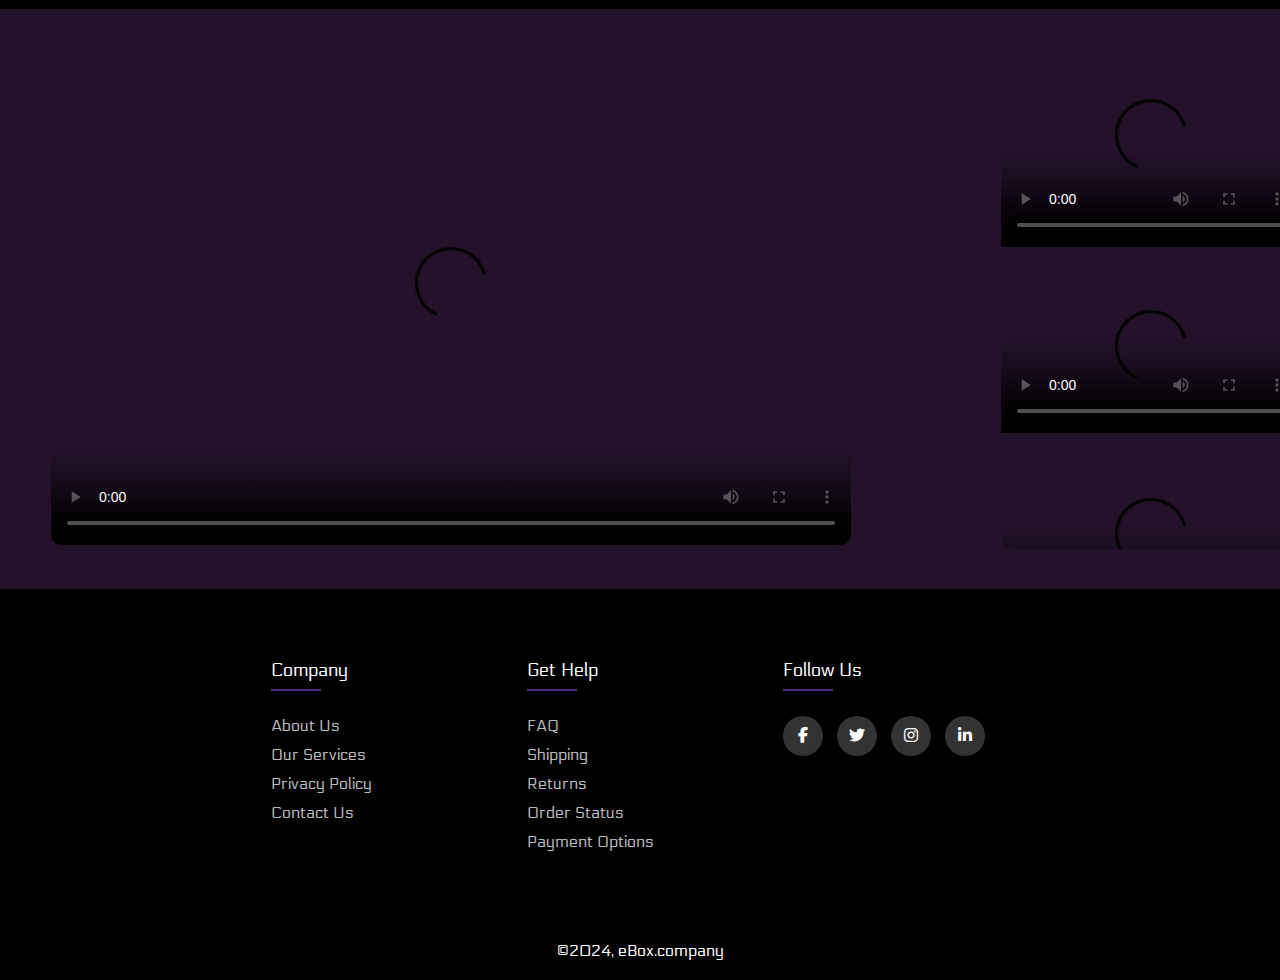
==== commit df146705: "main page" ====
--- a/index.html
+++ b/index.html
@@ -22,9 +22,8 @@
 <!--navigational bar-->
 <div class="screen-menu">
     <ul>
-       <a href="/login/login.html"><li>Login <i class="fa fa-user-circle" aria-hidden="true"></i></li></a>
-       <a href="#"><li>Wishlist <i class="fa fa-heart" aria-hidden="true"></i></li></a>
-       <a href="/checkout/checkout.html"><li>Checkout <i class="fa fa-heart" aria-hidden="true"></i></li></a>
+        <a href=""><li><i class="fa fa-user-circle" aria-hidden="true">&nbsp;</i> Login </li></a>
+        <a href="/checkout/checkout.html"><li> <i class="fa-solid fa-cart-shopping"> &nbsp;</i>Checkout</li></a>
     </ul>
     <br>
     <ul>
@@ -51,9 +50,6 @@
             <div class="intro">
                 <div class="title">Category</div>
                 <div class="topic">Laptop</div>
-                <div class="des">
-                    
-                </div>
                 <a href=""><button class="seeMore">SEE MORE &#8599</button></a>
             </div>
         </div>
@@ -64,9 +60,7 @@
             <div class="intro">
                 <div class="title">Category</div>
                 <div class="topic">Phones</div>
-                <div class="des">
-                    Every moment is captured artistically and clearly by its advanced camera technology.    </div>
-                <a href="/phone/phone.html"><button class="seeMore">SEE MORE &#8599</button></a>
+                 <a href="/phone/phone.html"><button class="seeMore">SEE MORE &#8599</button></a>
             </div>
         </div>
 
@@ -76,10 +70,6 @@
             <div class="intro">
                 <div class="title">Category</div>
                 <div class="topic">Watches</div>
-                <div class="des">
-                    Discover elegance in simply waist wear with it minimal design and functionality 
-                    that can be bended with different style.
-                </div>
                 <a href=""><button class="seeMore">SEE MORE &#8599</button></a>
             </div>
         </div>
@@ -90,9 +80,6 @@
             <div class="intro">
                 <div class="title">Category</div>
                 <div class="topic">Meta</div>
-                <div class="des">
-                    Get to a whole new world, where 
-                </div>
                 <a href="pages/"><button class="seeMore">SEE MORE &#8599</button></a>
             </div>
         </div>
@@ -261,21 +248,39 @@
 
 <!--the footer-->
 <footer>
-    <div class="container">
-        <div class="icons">
-            <a href="#"><i class="fa-brands fa-facebook"></i></a>
-            <a href="#"><i class="fa-brands fa-instagram"></i></a>
-            <a href="#"><i class="fa-brands fa-twitter"></i></a>
-            <a href="#"><i class="fa-brands fa-youtube"></i></a>
-        </div>
-
-        <div class="nav">
-            <ul><li><a href="#">Our Team</a></li>
-                <li><a href="#">About Us</a></li>
-                <li><a href="/contact/contact.html">Contact Us</a></li>
-            </ul>
-        </div>
-        
+    <div class="footer">
+        <div class="row">
+            <div class="col">
+                <h4>company</h4>
+                <ul>
+                    <li><a href="#">about us</a></li>
+                    <li><a href="#">our services</a></li>
+                    <li><a href="#">Privacy policy</a></li>
+                    <li><a href="/contact/contact.html">Contact Us</a></li>
+                </ul>
+            </div>
+
+            <div class="col">
+                <h4>get help</h4>
+                <ul>
+                    <li><a href="#">FAQ</a></li>
+                    <li><a href="#">shipping</a></li>
+                    <li><a href="#">returns</a></li>
+                    <li><a href="#">Order status</a></li>
+                    <li><a href="#">Payment options</a></li>
+                </ul>
+            </div>
+
+            <div class="col">
+                <h4>follow us</h4>
+                <div class="social-links">
+                    <a href="#"><i class="fab fa-facebook-f"></i></a>
+                    <a href="#"><i class="fab fa-twitter"></i></a>
+                    <a href="#"><i class="fab fa-instagram"></i></a>
+                    <a href="#"><i class="fab fa-linkedin-in"></i></a>
+                </div>
+            </div>
+        </div>
     </div>
     <div class="bot"> <!-- the bottom part of the footer-->
         <p>&copy;2024, eBox.company <span class="designer"></span></p>
--- a/index.css
+++ b/index.css
@@ -181,12 +181,7 @@
     font-size: 4em;
     font-weight: 500;
 }
-.caro .list .item .intro .des{
-    font-size: medium;
-    color: rgb(255, 255, 255);
-    text-align: justify;
-    text-justify: inter-word;
-}
+
 .seeMore{
     font-family:'Gill Sans';
     margin-top: 1.2em;
@@ -260,7 +255,6 @@
 /* animation text in item2 */
 .caro .list .item:nth-child(2) .intro .title,
 .caro .list .item:nth-child(2) .intro .topic,
-.caro .list .item:nth-child(2) .intro .des,
 .caro .list .item:nth-child(2) .intro .seeMore{
     opacity: 0;
     animation: showContent 0.5s 1s ease-in-out 1 forwards;
@@ -275,11 +269,10 @@
         filter: blur(0px);
     }
 }
+
+/*animation delay per text */
 .caro .list .item:nth-child(2) .intro .topic{
     animation-delay: 1.1s;
-}
-.caro .list .item:nth-child(2) .intro .des{
-    animation-delay: 1.2s;
 }
 .caro .list .item:nth-child(2) .intro .seeMore{
     animation-delay: 1.3s;
@@ -600,89 +593,98 @@
 /*******************/
 /*footer of the website*/
 *{
-    padding: 0;
-    margin: 0;
-    box-sizing: border-box;
-
-}
-footer{
-    background-color: #111;
-}
-footer .container{
-    width: 100%;
-    padding: 70px 30px 20px ;
-}
-footer .container .icons{
-    display: flex;
-    justify-content: center;
-}
-.icons a{
-    text-decoration: none;
-    padding:  10px;
-    background-color: rgb(0, 0, 0);
-    margin: 10px;
-    border-radius: 50%;
-}
-.icons a i{
-    font-size: 2em;
-    color: rgb(255, 255, 255);
-    opacity: 0,9;
-}
-/* Hover affect on social media icon */
-.icons a:hover{
+	margin:0;
+	padding:0;
+	box-sizing: border-box;
+}
+
+.footer{
+	max-width: 1170px;
+	margin-left:20%;
+    padding: 70px 0;
+}
+.row{
+	display: flex;
+	flex-wrap: wrap;
+}
+ul{
+	list-style: none;
+}
+
+.col{
+   width: 25%;
+   padding: 0 15px;
+}
+.col h4{
+	font-size: 18px; /*size of the font*/
+	color: #ffffff;
+	text-transform: capitalize; /*automatically caps the first letter*/
+	margin-bottom: 35px;
+	font-weight: 500;
+	position: relative;
+}
+.col h4::before{
+	content: '';
+	position: absolute;
+	left:0;
+	bottom: -10px;
+	background-color: #4E2A84;
+	height: 2px;
+	box-sizing: border-box;
+	width: 50px; /*the line under the h4*/
+}
+.col ul li:not(:last-child){
+	margin-bottom: 10px;
+}
+.col ul li a{
+	font-size: 16px;
+	text-transform: capitalize;
+	color: #ffffff;
+	text-decoration: none;
+	font-weight: 300;
+	color: #bbbbbb;
+	display: block;
+	transition: all 0.3s ease;
+}
+.col ul li a:hover{
+	color: #ffffff;
+	padding-left: 8px;
     background-color: #4E2A84;
-    transition: 0.5s;
-}
-.icons a:hover i{
-    color: white;
-    transition: 0.5s;
-}
-footer .nav {
-    margin: 30px 0;
-}
-footer .nav ul{
-    display: flex;
-    justify-content: center;
-    list-style-type: none;
-}
-footer .nav ul li a{
-    color:white;
-    margin: 20px;
-    text-decoration: none;
-    font-size: 1.3em;
-    opacity: 0.7;
-    transition: 0.5s;
-
-}
-footer .nav ul li a:hover{
-    opacity: 1;
-}
+}
+.col .social-links a{
+	display: inline-block;
+	height: 40px;
+	width: 40px;
+	background-color: rgba(255,255,255,0.2);
+	margin:0 10px 10px 0;
+	text-align: center;
+	line-height: 40px;
+	border-radius: 50%;
+	color: #ffffff;
+	transition: all 0.5s ease;
+}
+.col .social-links a:hover{
+	color: #ffffff;
+	background-color: #4E2A84;
+}
+
 .bot{
-    background-color: #000;
     padding: 20px;
     text-align: center;
 }
 .bot p{
     color: white;
 }
-.designer{
-    opacity: 0.7;
-    text-transform: uppercase;
-    letter-spacing: 1px;
-    font-weight: 400;
-    margin: 0px 5px;
-}
-@media (max-width: 700px){
-    .footerNav ul{
-        flex-direction: column;
-    } 
-    .footerNav ul li{
-        width:100%;
-        text-align: center;
-        margin: 10px;
-    }
-    .socialIcons a{
-        padding: 8px;
-        margin: 4px;
-    }
+
+/*responsive*/
+@media(max-width: 767px){
+  .footer-col{
+    width: 50%;
+    margin-bottom: 30px;
+}
+}
+@media(max-width: 574px){
+  .footer-col{
+    width: 100%;
+}
 }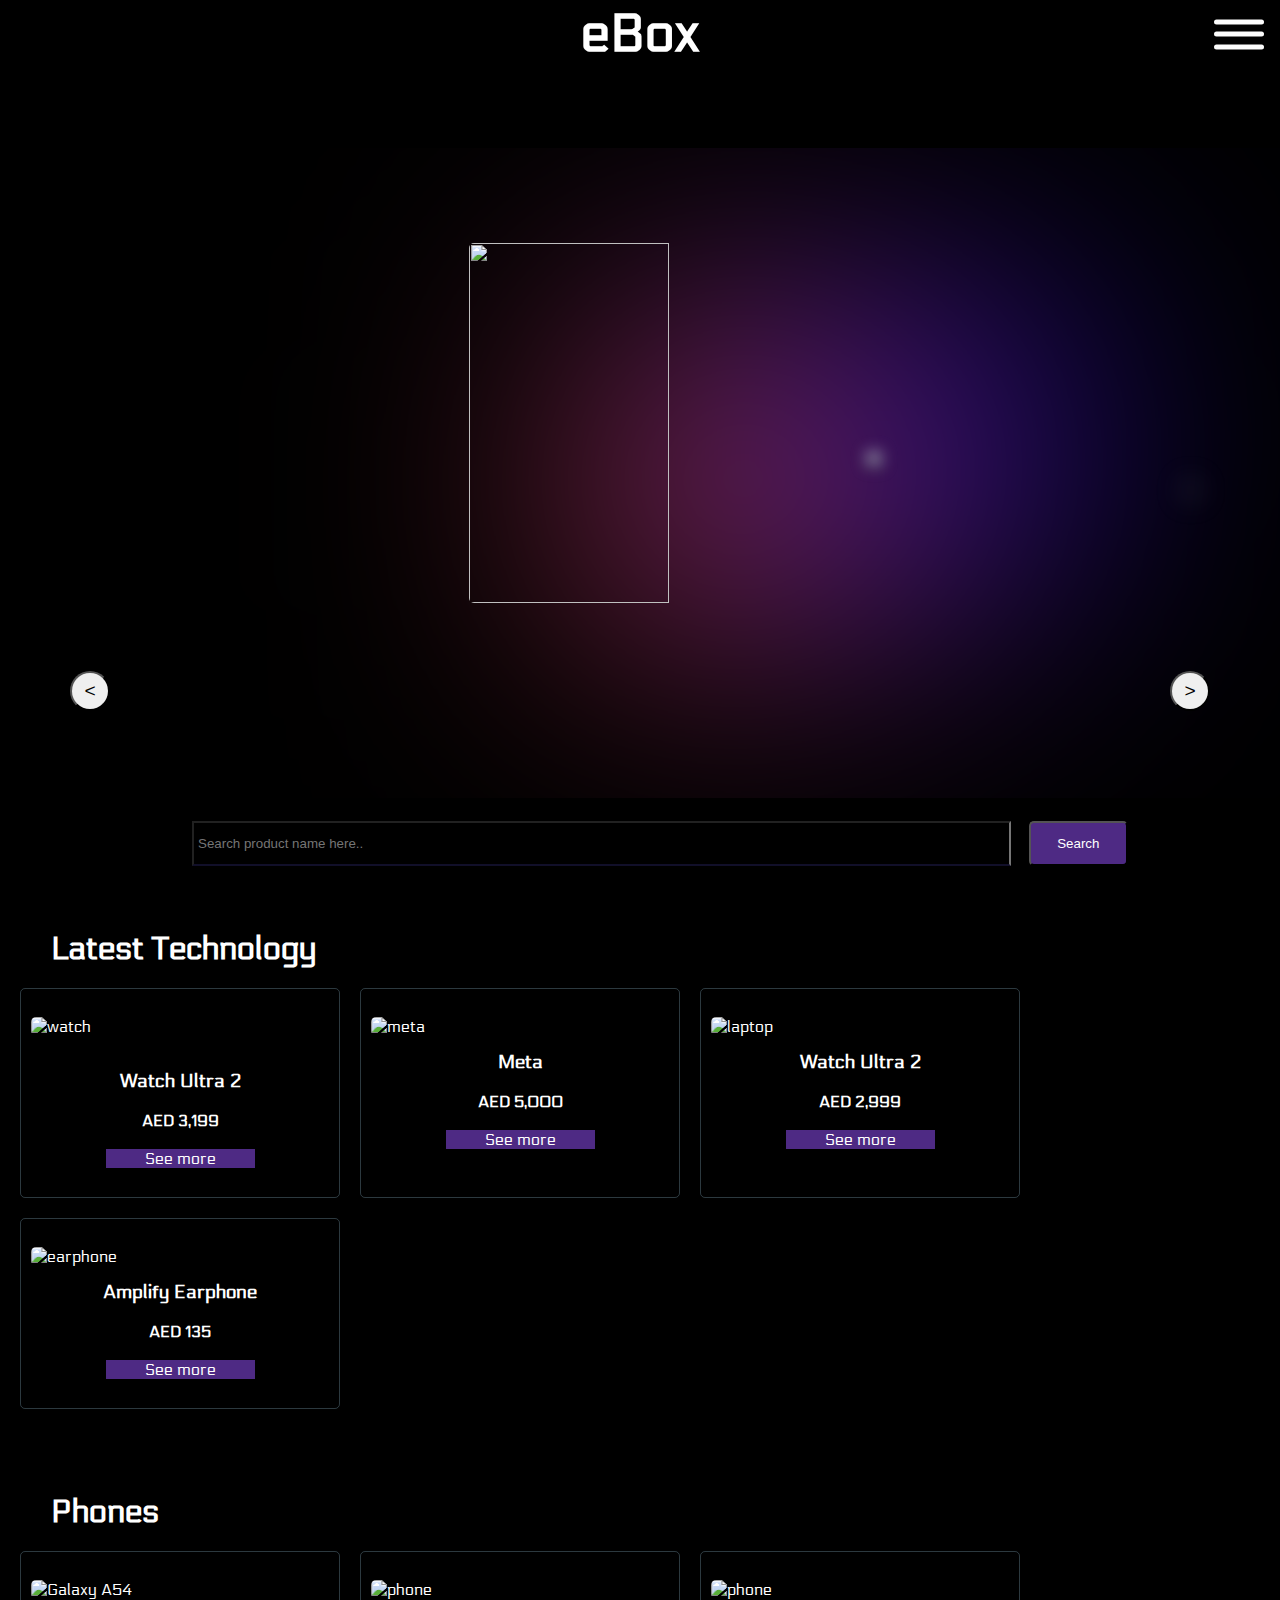
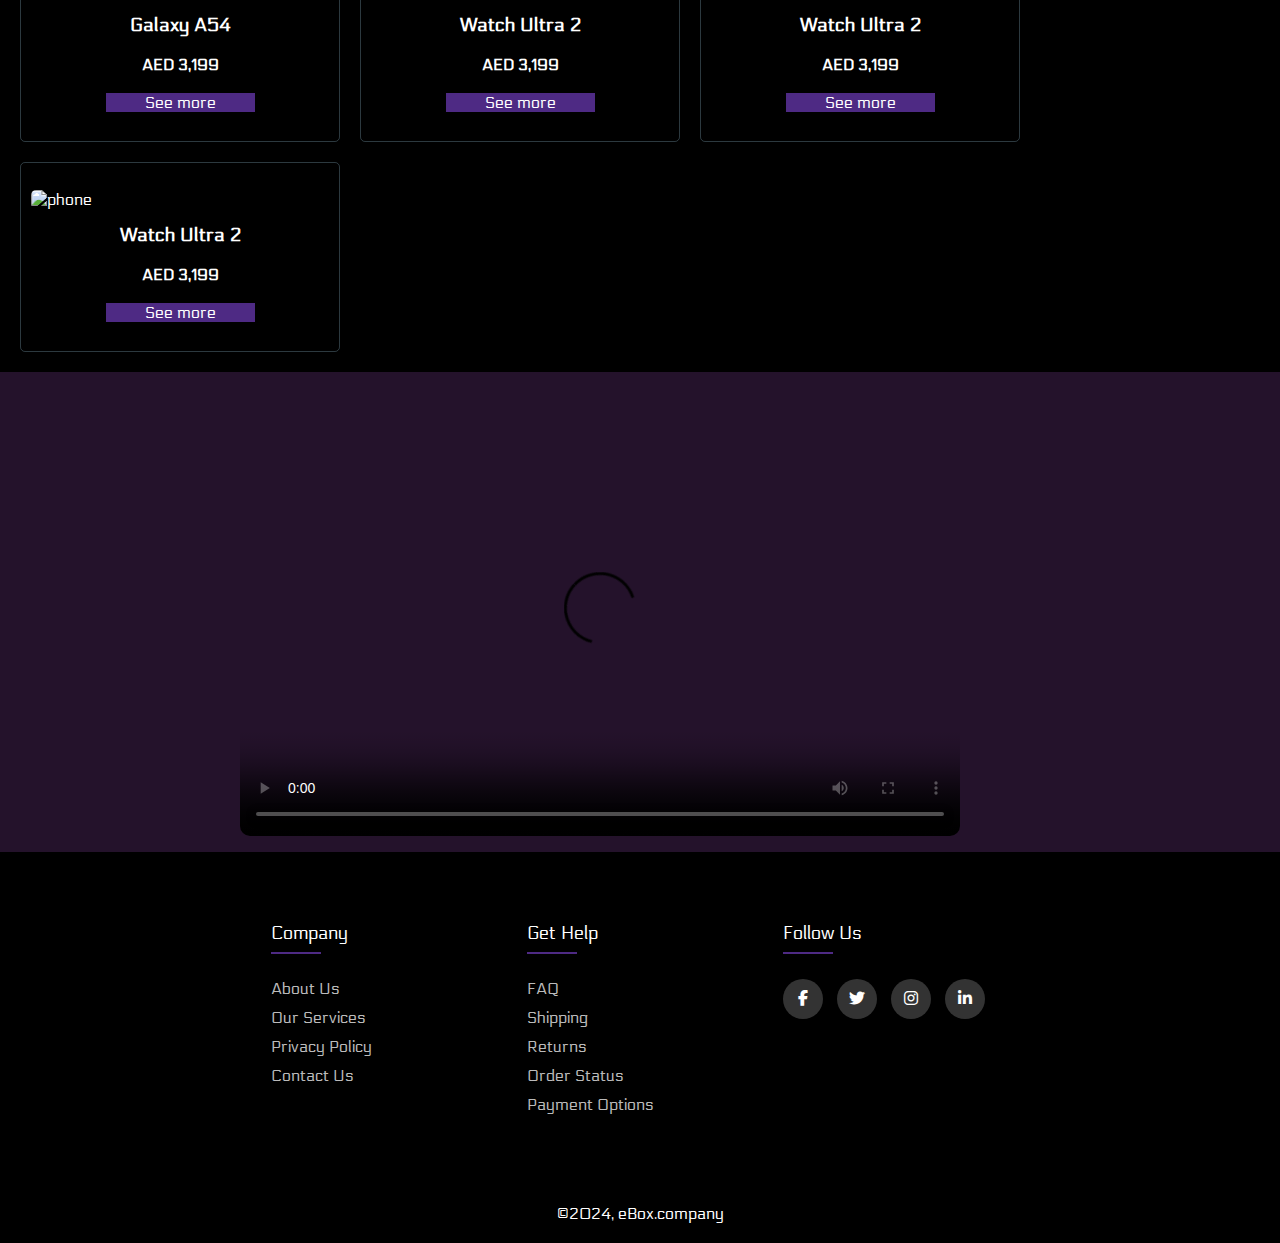
==== commit 052629d4: "main page" ====
--- a/index.html
+++ b/index.html
@@ -60,7 +60,7 @@
             <div class="intro">
                 <div class="title">Category</div>
                 <div class="topic">Phones</div>
-                 <a href="/phone/phone.html"><button class="seeMore">SEE MORE &#8599</button></a>
+                <a href="/phone/phone.html"><button class="seeMore">SEE MORE &#8599</button></a>
             </div>
         </div>
 
@@ -112,38 +112,39 @@
 <div class="container">
     <div class="gallery">
         <div class="item">
-            <img src="/img/aWatch.jpeg" alt="Product 1">
-            <div class="info">
-                <h2>Apple</h2>
-                <h5>Watch Ultra 2 GPS + Cellular, 49mm Titanium Case With White Ocean Band</h5>
-                <p>Model Number : MREJ3AE/A, MRF93ZA/A , MREJ3VC/A</p>
-                <a href="#">See More</a>
-            
-            </div>
-        </div>
-
-        <div class="item">
-            <img src="/img/meta.jpeg" alt="Product 2">
-            <div class="info">
-                <h3>Product 2</h3>
-                <p>$30</p>
+            <img src="/img/aWatch.jpeg" alt="watch">
+            <div class="info"> <br>
+                <h3>Watch Ultra 2 </h3> <br>
+                <h4 >AED 3,199 </h4> <br>
+                <p> See more </p> <br>
+            </div>
+        </div>
+
+        <div class="item">
+            <img src="/img/meta.jpeg" alt="meta">
+            <div class="info">
+                <h3>Meta </h3> <br>
+                <h4 >AED 5,000 </h4> <br>
+                <p> See more </p> <br>
             </div>
         </div>
         
         <div class="item">
-            <img src="/img/laptop.png" alt="Product 2">
-            <div class="info">
-                <h3>Product 2</h3>
-                <h4>loammsmsm</h4>
-                <p>$30</p>
-            </div>
-        </div>
-
-        <div class="item">
-            <img src="/img/phone.png" alt="Product 2">
-            <div class="info">
-                <h3>Product 2</h3>
-                <p>$30</p>
+            <img src="/img/laptop.png" alt="laptop">
+            <div class="info">
+                <h3>Watch Ultra 2 </h3> <br>
+                <h4 >AED 2,999 </h4> <br>
+                <p> See more </p> <br>
+            </div>
+        </div>
+
+        <div class="item">
+            <img src="/img/earphone.png" alt="earphone"
+            height="160" width="40">
+            <div class="info">
+                <h3>Amplify Earphone </h3> <br>
+                <h4 >AED 135 </h4> <br>
+                <p> See more </p> <br>
             </div>
         </div>
     </div>
@@ -154,35 +155,39 @@
 <div class="container">
     <div class="gallery">
         <div class="item">
-            <img src="/img/2.png" alt="Product 1">
-            <div class="info">
-                <h3>Product 1</h3>
-                <p>$20</p>
-            </div>
-        </div>
-
-        <div class="item">
-            <img src="/img/2.png" alt="Product 2">
-            <div class="info">
-                <h3>Product 2</h3>
-                <p>$30</p>
+            <img src="/img/g-a54.png" 
+            alt="Galaxy A54">
+            <div class="info">
+                <h3>Galaxy A54</h3> <br>
+                <h4 >AED 3,199 </h4> <br>
+                <p> See more </p> <br>
+            </div>
+        </div>
+
+        <div class="item">
+            <img src="/img/2.png" alt="phone">
+            <div class="info">
+                <h3>Watch Ultra 2 </h3> <br>
+                <h4 >AED 3,199 </h4> <br>
+                <p> See more </p> <br>
             </div>
         </div>
         
         <div class="item">
-            <img src="/img/2.png" alt="Product 2">
-            <div class="info">
-                <h3>Product 2</h3>
-                <h6>loammsmsm</h6>
-                <p>$30</p>
-            </div>
-        </div>
-
-        <div class="item">
-            <img src="/img/2.png" alt="Product 2">
-            <div class="info">
-                <h3>Product 2</h3>
-                <p>$30</p>
+            <img src="/img/2.png" alt="phone">
+            <div class="info">
+                <h3>Watch Ultra 2 </h3> <br>
+                <h4 >AED 3,199 </h4> <br>
+                <p> See more </p> <br>
+            </div>
+        </div>
+
+        <div class="item">
+            <img src="/img/2.png" alt="phone">
+            <div class="info">
+                <h3>Watch Ultra 2 </h3> <br>
+                <h4 >AED 3,199 </h4> <br>
+                <p> See more </p> <br>
             </div>
         </div>
     </div>
@@ -195,55 +200,6 @@
         <video poster="img/ultra.jpeg" src="vid/Apple Watch ULTRA Reveal (4K).mp4"
         width="800" height="500" controls></video> <!--resizing and adding controls to the video-->
     </div>
-    <ul class="playlist">
-        <li class="vid">
-            <!--video 1-->
-            <div class="vid-img">
-                <video poster="img/ultra.jpeg" src="/vid/Apple Watch ULTRA Reveal (4K).mp4k"
-                width="300" height="200" controls></video> </video> <!--adding controls to them-->
-            </div>
-            <div class="vid-detail">
-                <h4>title</h4> <!--title of the video-->
-                <p>descritpion</p> <!--description of the video-->
-            </div>
-        </li>
-        <!--video 2-->
-        <li class="vid">
-            <div class="vid-img">
-                <video poster="img/ultra.jpeg" 
-                src="/vid/Apple Watch ULTRA Reveal (4K).mp4k"
-                controls></video> </video> <!--adding controls to them-->
-            </div>
-            <div class="vid-detail">
-                <h4>title</h4> <!--title of the video-->
-                <p>descritpion</p> <!--description of the video-->
-            </div>
-        </li>
-        <!--video 3-->
-        <li class="vid">
-            <div class="vid-img">
-                <video poster="img/ultra.jpeg" 
-                src="/vid/Apple Watch ULTRA Reveal (4K).mp4k" 
-                controls></video> <!--adding controls to them-->
-            </div>
-            <div class="vid-detail">
-                <h4>title</h4> <!--title of the video-->
-                <p>descritpion</p> <!--description of the video-->
-            </div>
-        </li>
-        <!--video 4-->
-        <li class="vid">
-            <div class="vid-img">
-               <video poster="img/ultra.jpeg" 
-                src="/vid/Apple Watch ULTRA Reveal (4K).mp4k" 
-                controls></video> <!--adding controls to them-->
-            </div>
-            <div class="vid-detail">
-                <h4>title</h4> <!--title of the video-->
-                <p>descritpion</p> <!--description of the video-->
-            </div>
-        </li>
-    </ul>
 </div>
 
 <!--the footer-->
--- a/index.css
+++ b/index.css
@@ -11,7 +11,7 @@
 
 /*navigational bar*/
 .screen-menu {
-    background-color: #4E2A84;
+    background-color: #4E2A84; /*bg colour of the nav bar*/
     height: 100vh;
     width: 100%;
     max-width: 450px;
@@ -21,9 +21,10 @@
     display: flex;
     flex-direction: column;
     justify-content: center;
-    text-align: center;
+    text-align: left;
     font-size: 3rem;
     transition: .3s ease;
+    padding-left: 5%;
     z-index: 1;
 }
 
@@ -464,13 +465,28 @@
 }
 
 .item img {
-    width: 100%;
-    height: auto;
+    margin-top: 6%;
+    width: 90%;
     border-radius: 5px;
 }
 
 .info {
+    margin-top: 5%;
     text-align: center;
+}
+
+.info p {
+    background: #4E2A84;
+    width: 50%;
+    margin-left: 25% ;
+}
+
+.info p:hover {
+    outline: white 1px solid;
+    color: #4E2A84;
+    font-weight: bold;
+    background: white;
+    cursor: pointer;
 }
 
 .gallery .item button {
@@ -483,9 +499,6 @@
     transition: background-color 0.3s;
 }
 
-.gallery .item button:hover {
-    background-color: #000000;
-}
 
 
 /***************************/
@@ -498,9 +511,9 @@
 
 .vid-wrap {
     position:relative;
-    min-height: 580px;
-    min-width: 890px;
-    margin-left: 4%;
+    min-height: 480px;
+    min-width: 800px;
+    margin:auto;
     border-radius: 10px;
 }
 
@@ -514,80 +527,6 @@
     margin-bottom: -5px;
     margin-top: 4%;
     border-radius: 10px;
-}
-
-.vid {
-    display: flex;
-    align-items: center;
-    background-color: var(--white);
-    margin-bottom: 34px;
-    border-radius: 10px;
-    border: none;
-    cursor: pointer;
-    height: 200px;
-    width: 50px;
-    transition: background-colur 0.2s ease;
-}
-
-.vid:last-child {
-    margin-bottom: 0;
-}
-
-.vid-image {
-    position: relative;
-    height: 100px;
-    width: 150px;
-    border-radius: 10%;
-    overflow: hidden;
-}
-
-.vid-image video {
-    width: 300px;
-    height: auto;
-    border-radius: 5%;
-}
-
-.vid:hover {
-    background-color: var(--secondary);
-}
-
-.playlist {
-    display: flex;
-    flex-direction: column;
-    min-width: 400px;
-    max-height: 500px;
-    margin-left: 60px;
-    border-radius: 10px;
-    overflow: scroll;
-    scroll-behavior: smooth;
-}
-
-/*hiding the scroll bar*/
-.playlist::-webkit-scrollbar {
-    display: none;
-    scroll-behavior: none;
-    -ms-overflow-style: none;
-}
-
-.icon { /*the icon of the video/ play button*/
-    position: absolute;
-    left: 50%;
-    top: 50%;
-    transform: translate(-50%, -50%);
-    cursor: pointer;
-    color: var(--primary);
-    opacity: 0.5;
-    font-size: 7rem;
-    z-index: 10;
-    transition: opacity 0.2s;
-}
-
-.vid-detail {
-    padding-left: 10px;
-}
-
-.vid-detail h4 {
-    margin-bottom: 10px;
 }
 
 /*******************/
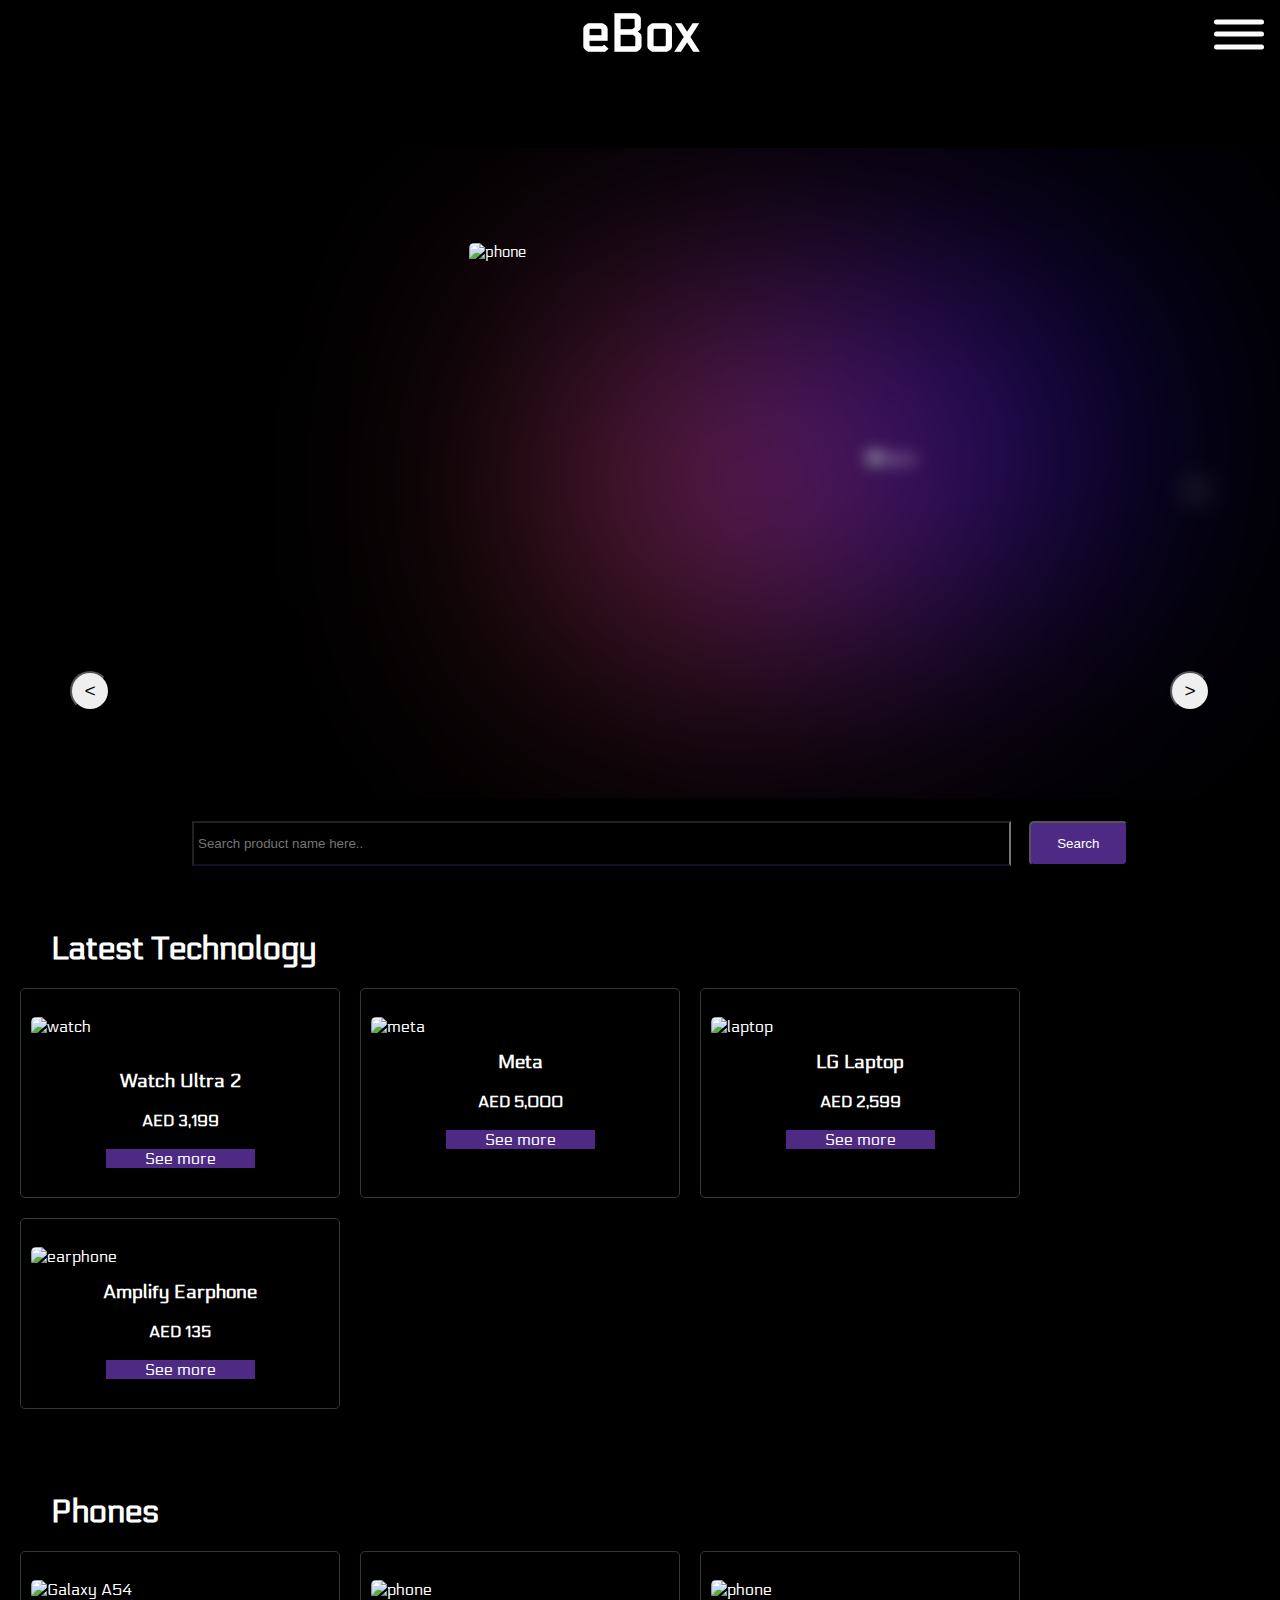
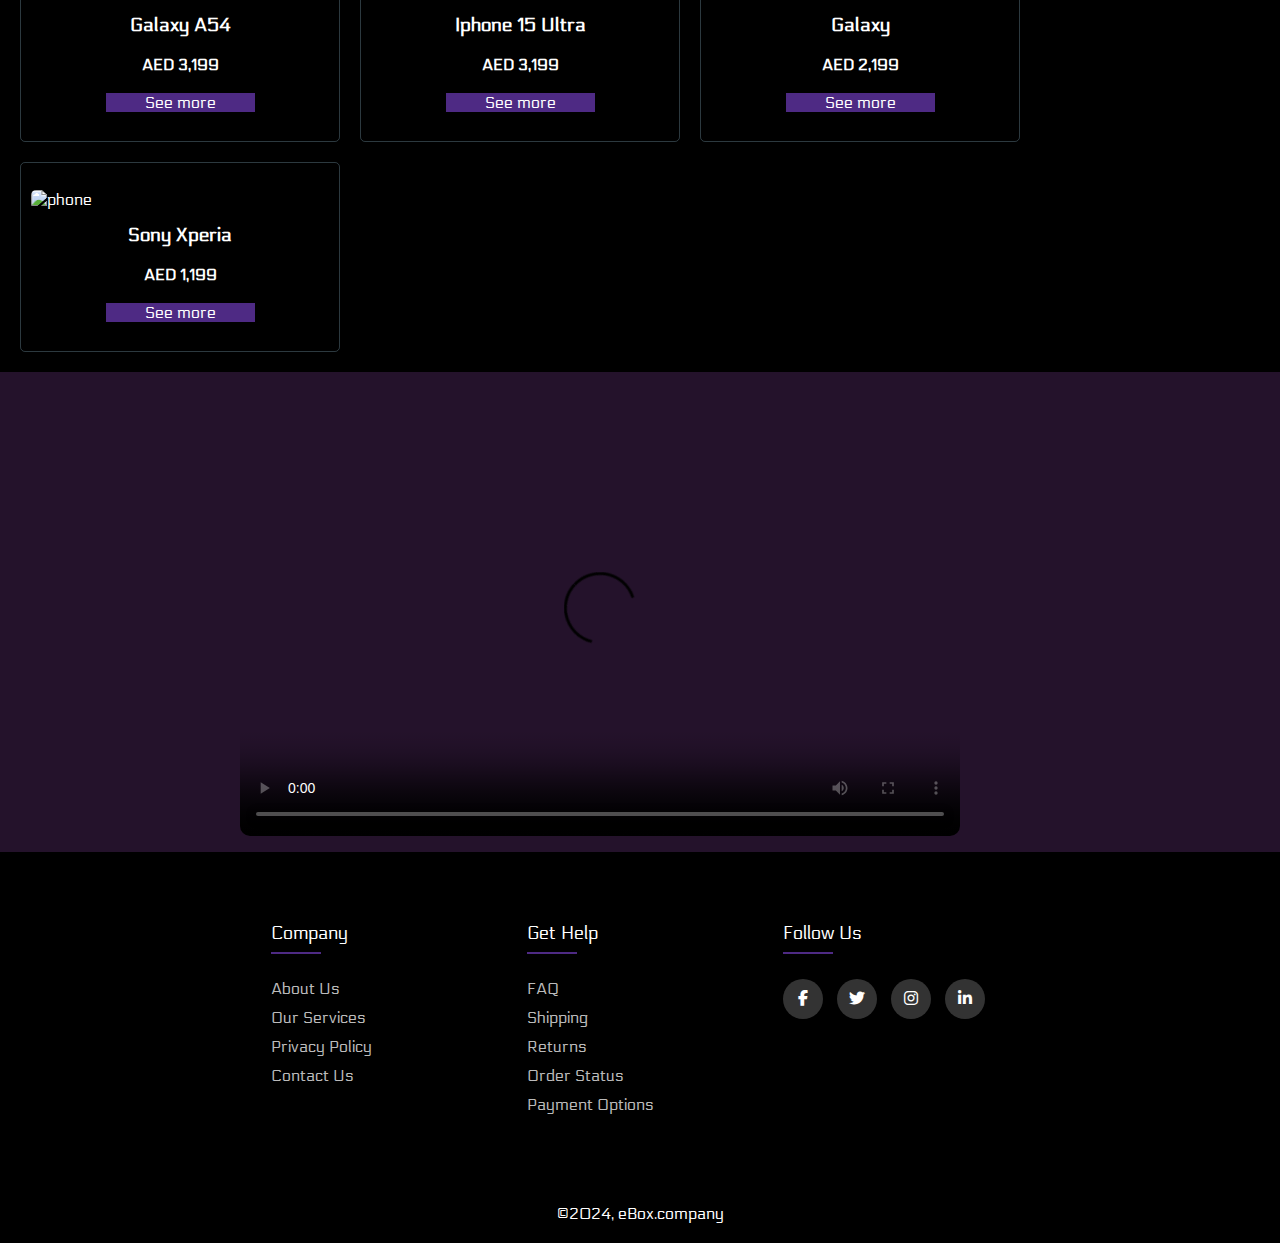
==== commit bd0f8b7e: "main page" ====
--- a/index.html
+++ b/index.html
@@ -46,7 +46,7 @@
 
         <!--item 1 on the list-->
         <div class="item">
-            <img src="/img/laptop.png">
+            <img src="/img/laptop.png" alt="laptop">
             <div class="intro">
                 <div class="title">Category</div>
                 <div class="topic">Laptop</div>
@@ -56,7 +56,8 @@
 
         <!--item 2 - the active side-->
         <div class="item">
-            <img src="/img/phone.png" width="50px" height="360px">
+            <img src="/img/phone.png" width="50px" height="360px"
+            alt="phone">
             <div class="intro">
                 <div class="title">Category</div>
                 <div class="topic">Phones</div>
@@ -66,7 +67,7 @@
 
         <!--item 3 of the list -->
         <div class="item">
-            <img src="img/aWatch.jpeg">
+            <img src="img/aWatch.jpeg" alt="Watch">
             <div class="intro">
                 <div class="title">Category</div>
                 <div class="topic">Watches</div>
@@ -76,7 +77,7 @@
 
         <!--item 4 of the list-->
         <div class="item">
-            <img src="/img/meta.jpeg">
+            <img src="/img/meta.jpeg" alt="Meta">
             <div class="intro">
                 <div class="title">Category</div>
                 <div class="topic">Meta</div>
@@ -132,15 +133,15 @@
         <div class="item">
             <img src="/img/laptop.png" alt="laptop">
             <div class="info">
-                <h3>Watch Ultra 2 </h3> <br>
-                <h4 >AED 2,999 </h4> <br>
+                <h3>LG Laptop </h3> <br>
+                <h4 >AED 2,599 </h4> <br>
                 <p> See more </p> <br>
             </div>
         </div>
 
         <div class="item">
             <img src="/img/earphone.png" alt="earphone"
-            height="160" width="40">
+            height="190px" width="40px">
             <div class="info">
                 <h3>Amplify Earphone </h3> <br>
                 <h4 >AED 135 </h4> <br>
@@ -159,34 +160,34 @@
             alt="Galaxy A54">
             <div class="info">
                 <h3>Galaxy A54</h3> <br>
-                <h4 >AED 3,199 </h4> <br>
-                <p> See more </p> <br>
-            </div>
-        </div>
-
-        <div class="item">
-            <img src="/img/2.png" alt="phone">
-            <div class="info">
-                <h3>Watch Ultra 2 </h3> <br>
-                <h4 >AED 3,199 </h4> <br>
+                <h4>AED 3,199 </h4> <br>
+                <p> See more </p> <br>
+            </div>
+        </div>
+
+        <div class="item">
+            <img src="/img/i15ultra.png" alt="phone">
+            <div class="info">
+                <h3>Iphone 15 Ultra </h3> <br>
+                <h4>AED 3,199 </h4> <br>
                 <p> See more </p> <br>
             </div>
         </div>
         
-        <div class="item">
-            <img src="/img/2.png" alt="phone">
-            <div class="info">
-                <h3>Watch Ultra 2 </h3> <br>
-                <h4 >AED 3,199 </h4> <br>
-                <p> See more </p> <br>
-            </div>
-        </div>
-
-        <div class="item">
-            <img src="/img/2.png" alt="phone">
-            <div class="info">
-                <h3>Watch Ultra 2 </h3> <br>
-                <h4 >AED 3,199 </h4> <br>
+        <div class="item">  
+            <img src="/img/phone.png" alt="phone">
+            <div class="info">
+                <h3>Galaxy </h3> <br>
+                <h4>AED 2,199 </h4> <br>
+                <p> See more </p> <br>
+            </div>
+        </div>
+
+        <div class="item">
+            <img src="/img/sony.png" alt="phone">
+            <div class="info">
+                <h3>Sony Xperia</h3> <br>
+                <h4 >AED 1,199 </h4> <br>
                 <p> See more </p> <br>
             </div>
         </div>
@@ -212,7 +213,7 @@
                     <li><a href="#">about us</a></li>
                     <li><a href="#">our services</a></li>
                     <li><a href="#">Privacy policy</a></li>
-                    <li><a href="/contact/contact.html">Contact Us</a></li>
+                    <li><a href="contact/contact.html">Contact Us</a></li>
                 </ul>
             </div>
 
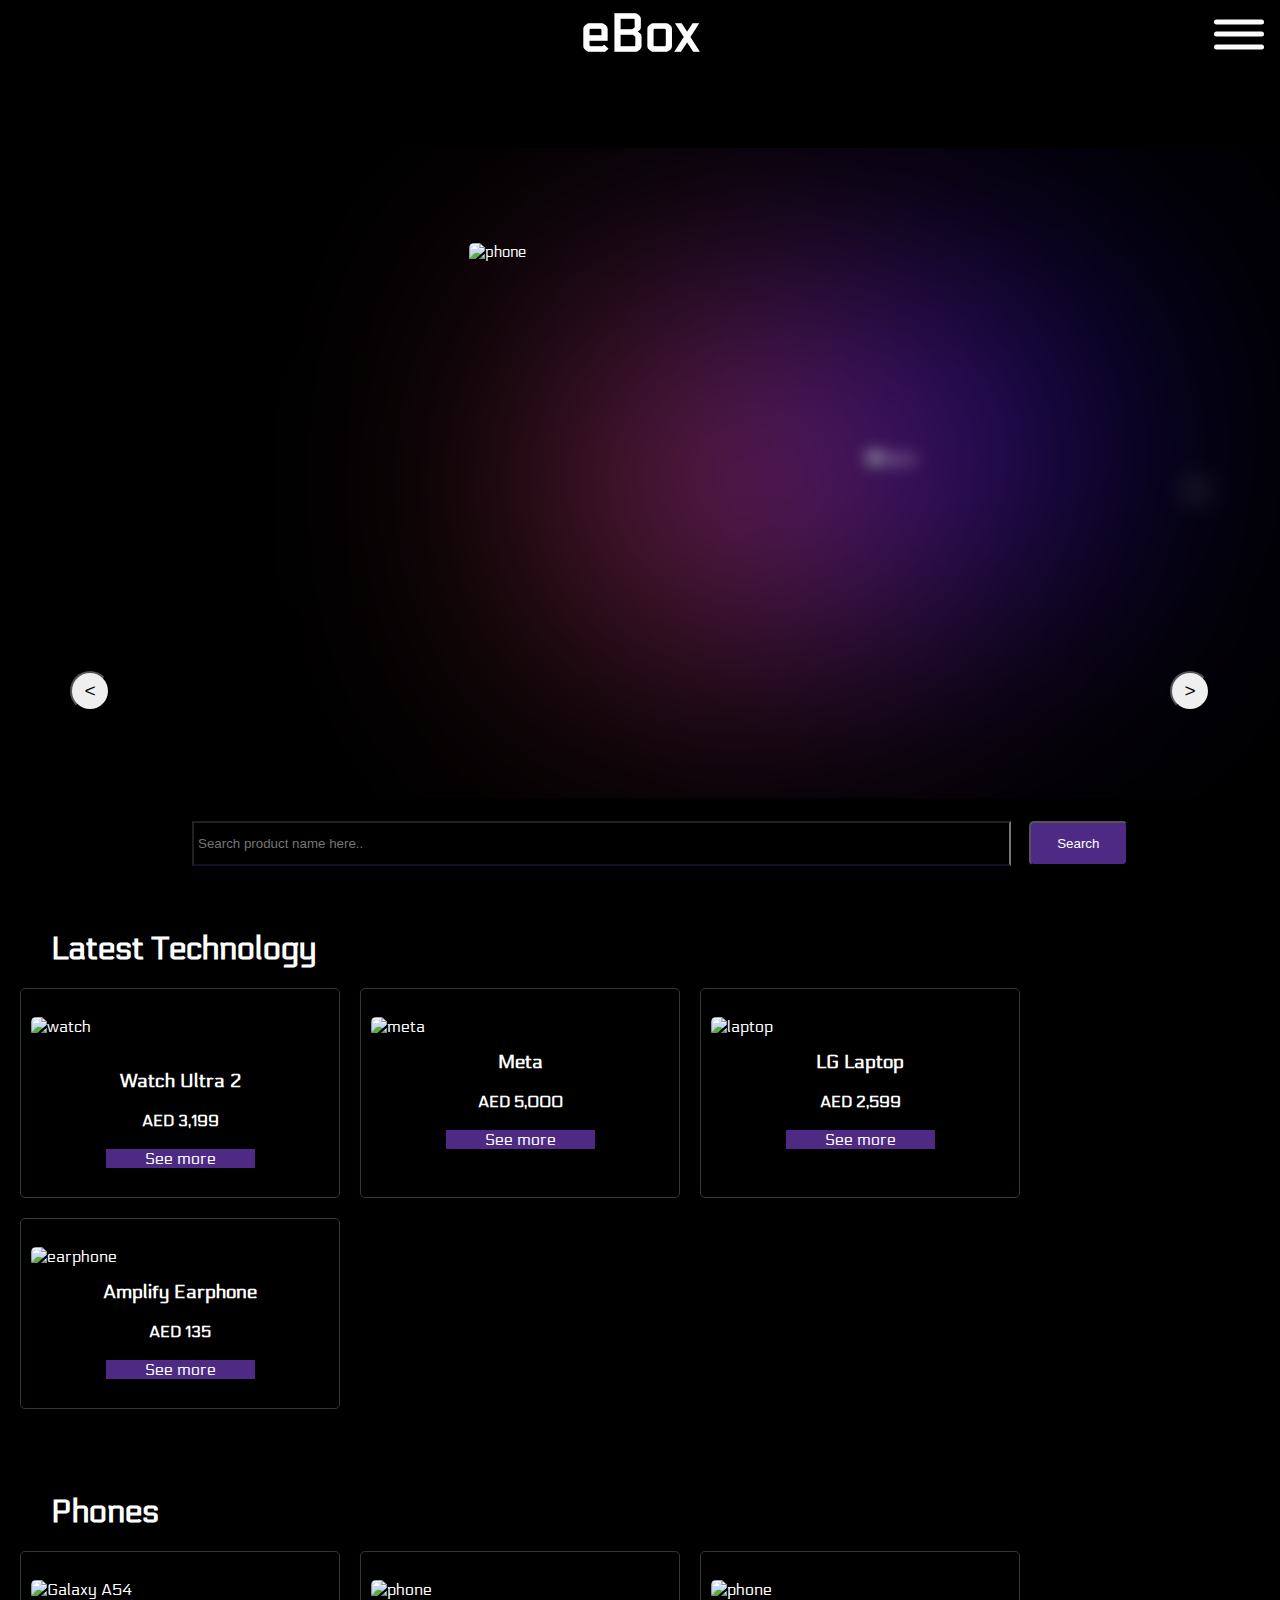
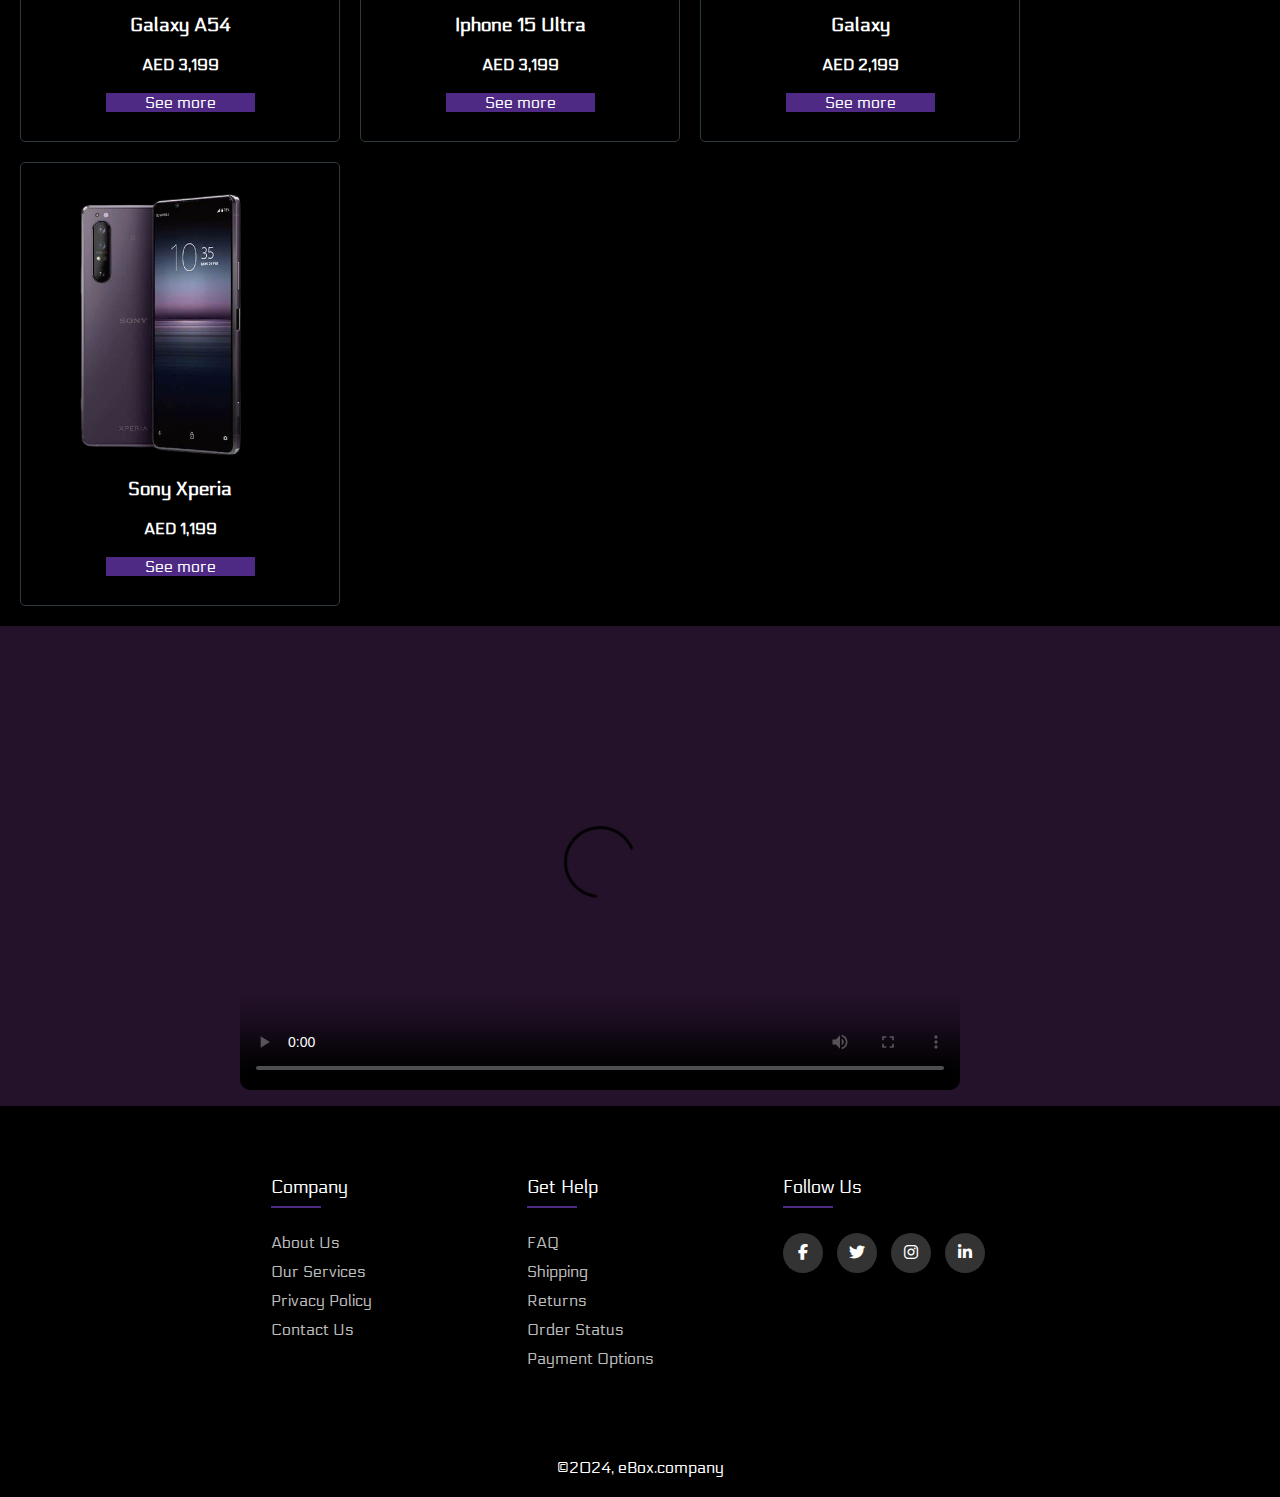
==== commit 9947bbe5: "main page" ====
--- a/index.html
+++ b/index.html
@@ -22,9 +22,10 @@
 <!--navigational bar-->
 <div class="screen-menu">
     <ul>
-        <a href=""><li><i class="fa fa-user-circle" aria-hidden="true">&nbsp;</i> Login </li></a>
-        <a href="/checkout/checkout.html"><li> <i class="fa-solid fa-cart-shopping"> &nbsp;</i>Checkout</li></a>
-    </ul>
+        <a href="index.html"> <li><i class="fa-solid fa-house">&nbsp;</i>Home</li></a>
+        <a href="login/login.html"><li><i class="fa fa-user-circle" aria-hidden="true">&nbsp;</i> Login </li></a>
+        <a href="checkout/checkout.html"><li> <i class="fa-solid fa-cart-shopping"> &nbsp;</i>Checkout</li></a>
+   </ul>
     <br>
     <ul>
     </ul>
@@ -46,7 +47,7 @@
 
         <!--item 1 on the list-->
         <div class="item">
-            <img src="/img/laptop.png" alt="laptop">
+            <img src="img/laptop.png" alt="laptop">
             <div class="intro">
                 <div class="title">Category</div>
                 <div class="topic">Laptop</div>
@@ -56,12 +57,12 @@
 
         <!--item 2 - the active side-->
         <div class="item">
-            <img src="/img/phone.png" width="50px" height="360px"
+            <img src="img/phone.png" width="50px" height="360px"
             alt="phone">
             <div class="intro">
                 <div class="title">Category</div>
                 <div class="topic">Phones</div>
-                <a href="/phone/phone.html"><button class="seeMore">SEE MORE &#8599</button></a>
+                <a href="phone/phone.html"><button class="seeMore">SEE MORE &#8599</button></a>
             </div>
         </div>
 
@@ -77,11 +78,11 @@
 
         <!--item 4 of the list-->
         <div class="item">
-            <img src="/img/meta.jpeg" alt="Meta">
+            <img src="img/meta.jpeg" alt="Meta">
             <div class="intro">
                 <div class="title">Category</div>
                 <div class="topic">Meta</div>
-                <a href="pages/"><button class="seeMore">SEE MORE &#8599</button></a>
+                <a href=""><button class="seeMore">SEE MORE &#8599</button></a>
             </div>
         </div>
     </div>
@@ -113,7 +114,7 @@
 <div class="container">
     <div class="gallery">
         <div class="item">
-            <img src="/img/aWatch.jpeg" alt="watch">
+            <img src="img/aWatch.jpeg" alt="watch">
             <div class="info"> <br>
                 <h3>Watch Ultra 2 </h3> <br>
                 <h4 >AED 3,199 </h4> <br>
@@ -122,7 +123,7 @@
         </div>
 
         <div class="item">
-            <img src="/img/meta.jpeg" alt="meta">
+            <img src="img/meta.jpeg" alt="meta">
             <div class="info">
                 <h3>Meta </h3> <br>
                 <h4 >AED 5,000 </h4> <br>
@@ -131,7 +132,7 @@
         </div>
         
         <div class="item">
-            <img src="/img/laptop.png" alt="laptop">
+            <img src="img/laptop.png" alt="laptop">
             <div class="info">
                 <h3>LG Laptop </h3> <br>
                 <h4 >AED 2,599 </h4> <br>
@@ -140,7 +141,7 @@
         </div>
 
         <div class="item">
-            <img src="/img/earphone.png" alt="earphone"
+            <img src="img/earphone.png" alt="earphone"
             height="190px" width="40px">
             <div class="info">
                 <h3>Amplify Earphone </h3> <br>
@@ -156,7 +157,7 @@
 <div class="container">
     <div class="gallery">
         <div class="item">
-            <img src="/img/g-a54.png" 
+            <img src="img/g-a54.png" 
             alt="Galaxy A54">
             <div class="info">
                 <h3>Galaxy A54</h3> <br>
@@ -166,7 +167,7 @@
         </div>
 
         <div class="item">
-            <img src="/img/i15ultra.png" alt="phone">
+            <img src="img/i15ultra.png" alt="phone">
             <div class="info">
                 <h3>Iphone 15 Ultra </h3> <br>
                 <h4>AED 3,199 </h4> <br>
@@ -175,7 +176,7 @@
         </div>
         
         <div class="item">  
-            <img src="/img/phone.png" alt="phone">
+            <img src="img/phone.png" alt="phone">
             <div class="info">
                 <h3>Galaxy </h3> <br>
                 <h4>AED 2,199 </h4> <br>
@@ -184,7 +185,7 @@
         </div>
 
         <div class="item">
-            <img src="/img/sony.png" alt="phone">
+            <img src="img/sony.png" alt="phone">
             <div class="info">
                 <h3>Sony Xperia</h3> <br>
                 <h4 >AED 1,199 </h4> <br>
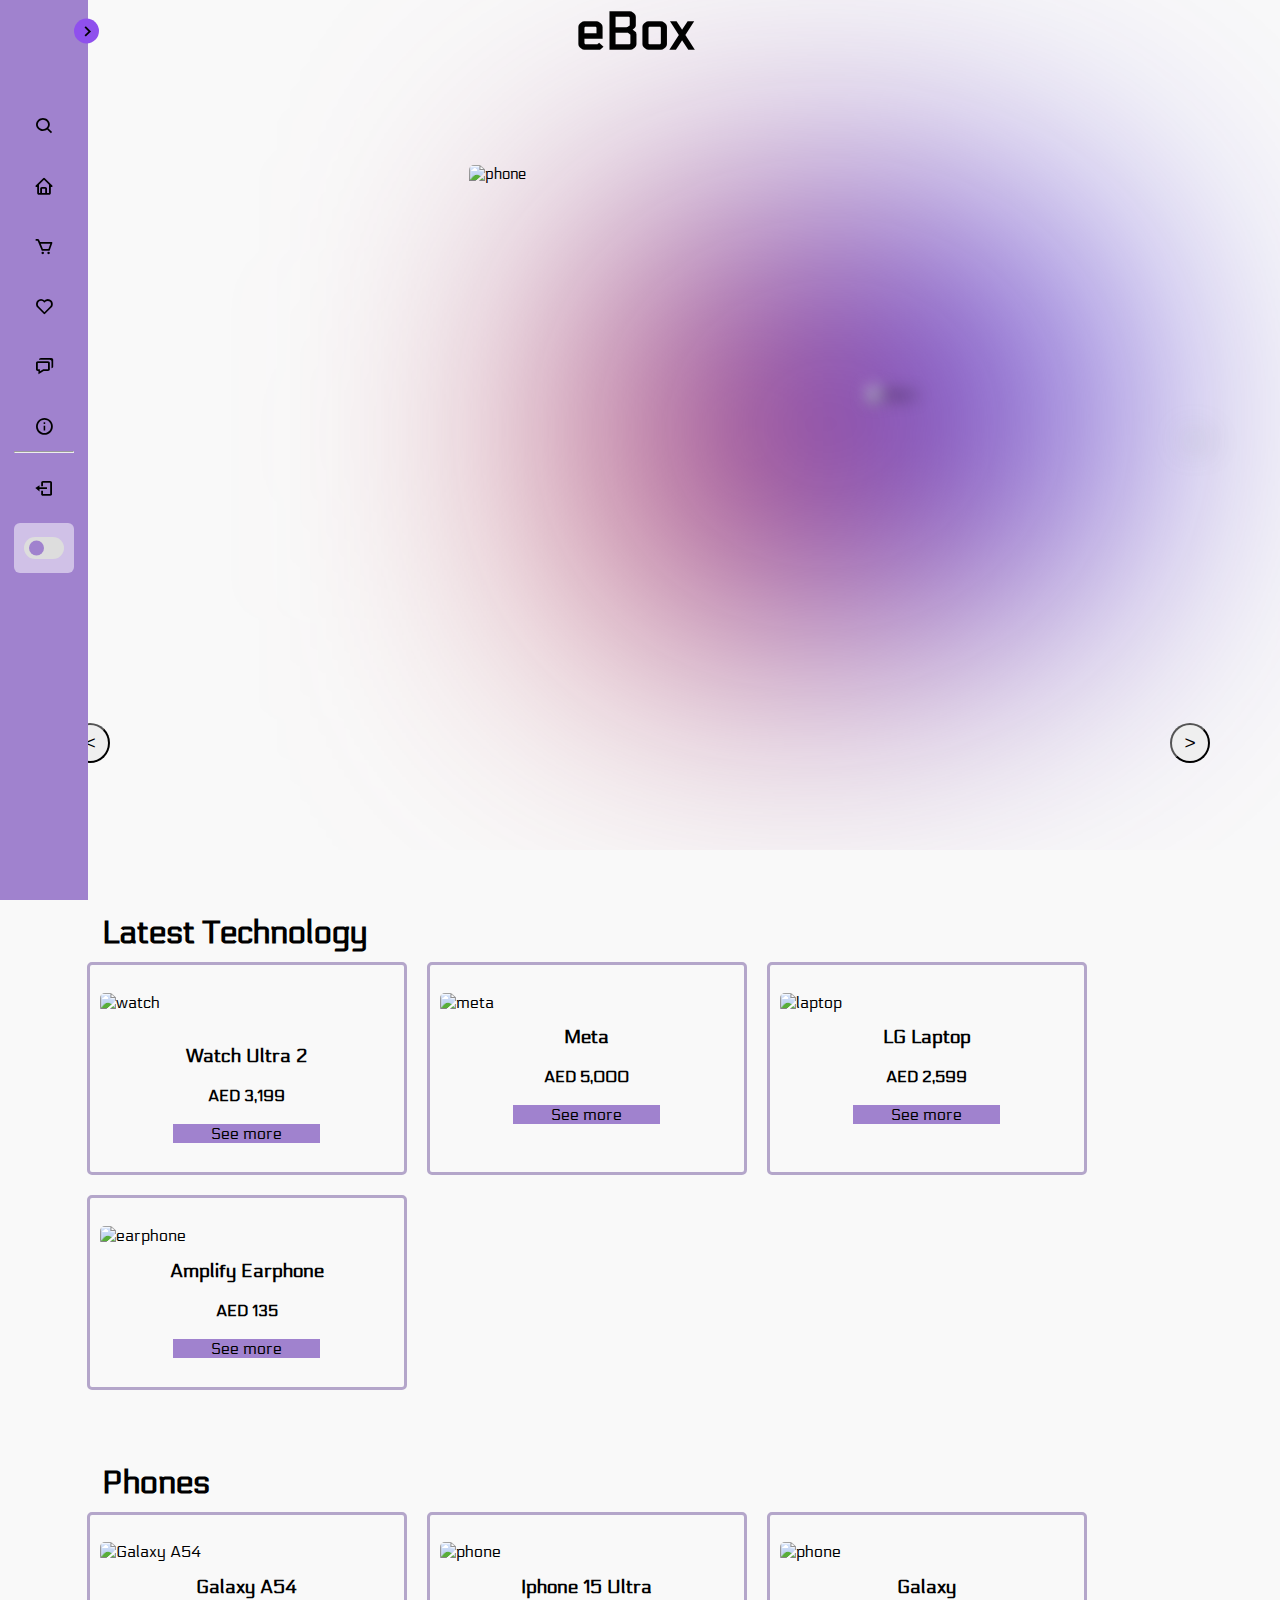
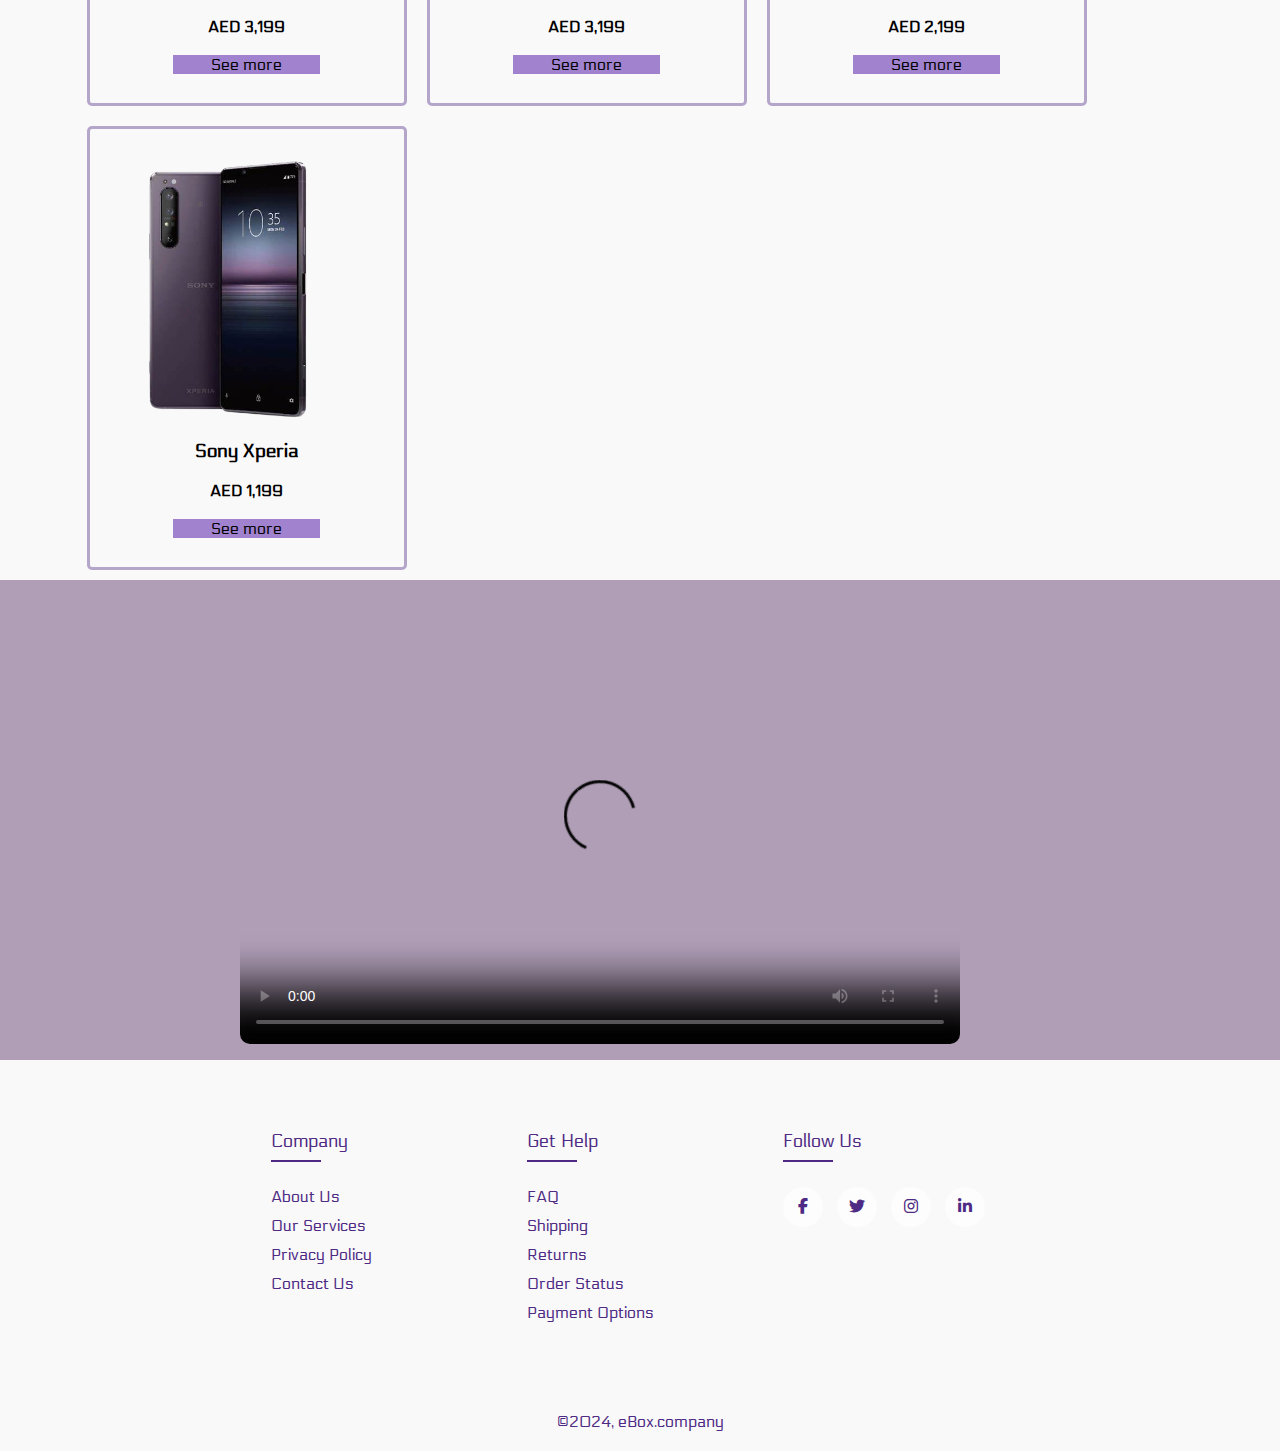
==== commit d3d5138b: "main page" ====
--- a/index.html
+++ b/index.html
@@ -5,39 +5,106 @@
     <meta name="viewport" content="width=device-width, initial-scale=1.0">
     <title>eBox</title> <!-- name of the tab-->
     <!--font for the icons-->
-    <link
-      rel="stylesheet"
-      href="https://cdnjs.cloudflare.com/ajax/libs/font-awesome/6.4.0/css/all.min.css"
-    />
+    <link rel="stylesheet" href="https://cdnjs.cloudflare.com/ajax/libs/font-awesome/6.4.0/css/all.min.css"/>
+    <link href='https://unpkg.com/boxicons@2.1.1/css/boxicons.min.css' rel="stylesheet">
+
     <!--external linking for css-->
     <link rel="stylesheet" href="index.css">
     
 </head>
 <body>
 <!--header of the website-->
-<header>
+<header class="top">
     eBox <!--name of the website-->
 </header>
     
 <!--navigational bar-->
-<div class="screen-menu">
+
+<nav class="sidebar close">
+
+    <header>
+    <div class="image-text"> 
+        <span class="image">
+            <!--user's account-->
+            <a href="/login/login.html">
+                <img src="https://static.vecteezy.com/system/resources/previews/019/879/186/large_2x/user-icon-on-transparent-background-free-png.png" alt="">
+            </a>
+        </span>
+
+        <div class="text logo-text">
+            <span class="greet">Welcome!</span>
+            <span class="name">User</span>
+        </div>
+    </div>
+    <i class='bx bx-chevron-right toggle'></i> 
+    </header>
+
+<div class="menu-bar">
+    <div class="menu">
+    
+    <li class="search-box">
+        <i class='bx bx-search icon'></i>
+        <input type="text" placeholder="Search...">
+    </li>
+
     <ul>
-        <a href="index.html"> <li><i class="fa-solid fa-house">&nbsp;</i>Home</li></a>
-        <a href="login/login.html"><li><i class="fa fa-user-circle" aria-hidden="true">&nbsp;</i> Login </li></a>
-        <a href="checkout/checkout.html"><li> <i class="fa-solid fa-cart-shopping"> &nbsp;</i>Checkout</li></a>
-   </ul>
-    <br>
-    <ul>
+        <li>
+            <a href="/index.html">
+                <i class='bx bx-home icon' ></i>
+                <span class="text nav-text">Home</span>
+            </a>
+        </li>
+
+        <li>
+            <a href="/checkout/checkout.html">
+                <i class='bx bx-cart icon' ></i>
+                <span class="text">Your Cart</span>
+            </a>
+        </li>
+
+        <li>
+            <a href="#">
+                <i class='bx bx-heart icon' ></i> 
+                <span class="text">Wishlist </span>
+            </a>
+        </li>
+
+        <li>
+            <a href="/contact/contact.html">
+                <i class='bx bx-chat icon' ></i> 
+                <span class="text">Contact</span>
+            </a>
+        </li>
+
+        <li>
+            <a href="/About Us/about.html">
+                <i class='bx bx-info-circle icon'></i> 
+                <span class="text">About Us</span>
+            </a>
+        </li>
     </ul>
-</div>
-
-<!--this will create the hamburger menu-->
-<nav>
-    <div class="menu">
-        <span></span>
-        <span></span>
-        <span></span>
-    </div>
+
+         <hr> <!--horizontal line-->
+<div class="bottom">
+    <li class="">
+        <a href="#">
+            <i class='bx bx-log-out icon' ></i>
+            <span class="text">Logout</span>
+        </a>
+    </li>
+    
+    <li class="mode">
+        <div class="sun-moon">
+            <i class='bx bx-moon icon moon'></i>
+            <i class='bx bx-sun icon sun'></i>
+        </div>
+    <span class="mode-text text">Mode</span>
+
+        <div class="toggle-switch">
+            <span class="switch"></span>
+        </div>
+    </li>
+</div>
 </nav>
 
 
@@ -62,7 +129,7 @@
             <div class="intro">
                 <div class="title">Category</div>
                 <div class="topic">Phones</div>
-                <a href="phone/phone.html"><button class="seeMore">SEE MORE &#8599</button></a>
+                <a href="#"><button class="seeMore">SEE MORE &#8599</button></a>
             </div>
         </div>
 
@@ -96,22 +163,10 @@
     </div>
 </div>
 
-<!-- search bar -->
-<div class="wrapper">
-    <div id="search-container">
-      <input
-        type="search"
-        id="search-input"
-        placeholder="Search product name here.."
-        />
-      <button id="search">Search</button>
-    </div>
-  </div>
-
 <!------------------------------------------>
 <!--shopping gallery-->
 <h1>Latest Technology</h1>
-<div class="container">
+<div class="buy">
     <div class="gallery">
         <div class="item">
             <img src="img/aWatch.jpeg" alt="watch">
@@ -154,11 +209,10 @@
 
 <!--shopping gallery-->
 <h1>Phones</h1>
-<div class="container">
+<div class="buy">
     <div class="gallery">
         <div class="item">
-            <img src="img/g-a54.png" 
-            alt="Galaxy A54">
+            <img src="img/g-a54.png" alt="Galaxy A54">
             <div class="info">
                 <h3>Galaxy A54</h3> <br>
                 <h4>AED 3,199 </h4> <br>
@@ -249,4 +303,4 @@
 <script src="index.js"></script>
 
 </body>
-</html>+</html>
--- a/index.css
+++ b/index.css
@@ -4,102 +4,323 @@
 /*the content of the website*/
 body {
     font-family: "Electrolize";
-    margin: 0;
-    background-color: #000;
+    min-height: 100vh;
+    background-color: var(--body-color); 
+    transition: var(--tran-05);
+}
+
+/***********/
+/*scroll bar*/
+/* width */
+::-webkit-scrollbar {
+    width: 15px;
+}
+/* Track - the back of the scroll handle*/
+::-webkit-scrollbar-track {
+    background-color: rgb(45, 45, 45);
+    border-radius: 10px;
+  }
+   
+  /* Handle */
+  ::-webkit-scrollbar-thumb {
+    /*gradient colour of the scroll*/
+    background: linear-gradient(#7347b5,#4a62a6);
+    border-radius: 10px;
+  }
+  
+/******************/
+  /*navigational bar*/
+* {
+    margin: 0; 
+    padding: 0;
+    box-sizing: border-box;
+}        
+
+:root {
+    --body-color: #f9f9f9;
+    --sidebar-color: rgb(160, 130, 206);
+    --primary-color: rgb(143, 80, 237); 
+    --primary-color-light: rgb(255, 255, 255,0.5);
+    --toggle-color: #DDD;
+    --text-color: #fbfbfb;
+    --dark-color: #000;
+    
+    --tran-03: all 0.2s ease;
+    --tran-03: all 0.3s ease;
+    --tran-04: all 0.4s ease;
+    --tran-05: all 0.5s ease;
+}
+       
+::selection{
+    background-color: var(--primary-color);
     color: #fff;
 }
-
-/*navigational bar*/
-.screen-menu {
-    background-color: #4E2A84; /*bg colour of the nav bar*/
-    height: 100vh;
-    width: 100%;
-    max-width: 450px;
+    
+body.dark{
+    --body-color: #1b1c1f;
+    --sidebar-color: rgb(83, 98, 155);
+    --primary-color: #a7bacb;
+    --primary-color-light: rgba(255, 255, 255, 0.5);
+    --toggle-color: #fff;
+    --text-color: #ffffff;
+    --dark-color: #fff;
+}
+
+  
+.sidebar{
     position: fixed;
     top: 0;
-    right: -450px;
+    left: 0;
+    height: 100%;
+    width: 250px;
+    padding: 10px 14px;
+    background: var(--sidebar-color);
+    transition: var(--tran-05);
+    z-index: 100;
+}
+    
+.sidebar.close{
+    width: 88px;
+}
+    
+.sidebar li{
+    height: 50px; 
+    list-style: none; 
+    display: flex;
+    align-items: center; 
+    margin-top: 10px;
+}
+    
+.sidebar header .image, .sidebar .icon{
+    min-width: 60px; 
+    border-radius: 6px;
+}
+    
+.sidebar .icon{ min-width: 60px; 
+    border-radius: 6px; 
+    height: 100%; 
+    display: flex; 
+    align-items: center; 
+    justify-content: center;
+    font-size: 20px;
+}
+   
+.sidebar .text, .sidebar .icon{
+    color: black; 
+    transition: var(--tran-03);
+}
+ 
+.sidebar .text:hover, .sidebar .icon:hover{
+    color:#4E2A84; 
+    transition: var(--tran-03);
+}
+
+.sidebar .text{
+    font-size: 17px;
+    font-weight: 500;
+    white-space: nowrap;
+    opacity: 1;
+}
+    
+.sidebar.close .text{
+    opacity: 0;
+}
+    
+.sidebar header{
+    position: relative;
+}
+    
+.sidebar header .image-text{
+    display: flex;
+    align-items: center;
+}
+    
+.sidebar header .logo-text{ 
+    display: flex;
+    flex-direction:column;
+}
+    
+.sidebar header .image-text .greet {
+    margin-top: 2px;
+    font-size: 18px;
+    font-weight: 600;
+}
+    
+.sidebar header .image-text .name{
+    font-size: 16px;
+    margin-top: -2px; 
+    display: block;
+}
+    
+.sidebar header .image {
+    display: flex;
+    align-items: center;
+    justify-content: center;
+}
+    
+.sidebar header .image img {
+    width: 40px;
+    border-radius: 6px;
+}
+    
+.sidebar header .toggle{ 
+    position: absolute; 
+    top: 50%;
+    right: -25px;
+    transform: translateY(-50%) rotate(180deg);
+    height: 25px;
+    width: 25px;
+    background-color: var(--primary-color);
+    color: var (--sidebar-color);
+    border-radius: 50%;
+    display: flex;
+    align-items: center;
+    justify-content: center;
+    font-size: 22px;
+    cursor: pointer;
+    transition: var(--tran-05);
+}
+    
+body.dark .sidebar header .toggle{
+    color: var (--text-color);
+}
+    
+.sidebar.close .toggle{
+    transform: translateY(-50%) rotate(0deg);
+}
+    
+.sidebar .menu{
+    margin-top: 40px;
+}
+    
+.sidebar li.search-box{
+    border-radius: 6px;
+    background-color: var (--primary-color-light);
+    cursor: pointer;
+    transition: var(--tran-05);
+}
+    
+.sidebar li.search-box input{
+    height: 100%; width: 100%;
+    outline: none;
+    border: none;
+    background-color: var(--primary-color-light);
+    color: var(--text-color);
+    border-radius: 6px;
+    font-size: 17px;
+    font-weight: 500;
+    transition: var(--tran-05);
+    padding-left: 5%;
+}
+    
+.sidebar li a{
+    list-style: none; 
+    height: 100%;
+    background-color: transparent;
+    display: flex;
+    align-items: center;
+    height: 100%;
+    width: 100%;
+    border-radius: 6px;
+    text-decoration: none;
+    transition: var(--tran-03);
+}
+    
+.sidebar .menu-bar{
+    height: calc(100% - 5px);
     display: flex;
     flex-direction: column;
+    overflow-y: scroll;
+}
+
+.menu-bar::-webkit-scrollbar{
+    display: none; 
+}
+    
+.sidebar .menu-bar .mode{
+    border-radius: 6px;
+    background-color: var(--primary-color-light);
+    position: relative;
+    transition: var(--tran-05);
+}
+
+.menu-bar .mode .sun-moon {
+    height: 50px;
+    width: 60px;
+}
+
+.mode .sun-moon i{
+    position: absolute; 
+}
+    
+.mode .sun-moon i.sun{
+    opacity: 0;
+}
+    
+body.dark .mode .sun-moon i.sun{
+    opacity: 1; 
+}
+    
+body.dark .mode .sun-moon i.moon{ 
+    opacity: 0;
+}
+    
+.menu-bar .bottom .toggle-switch{ 
+    position: absolute; 
+    right: 0;
+    height: 100%;
+    min-width: 60px;
+    display: flex;
+    align-items: center;
     justify-content: center;
-    text-align: left;
-    font-size: 3rem;
-    transition: .3s ease;
-    padding-left: 5%;
-    z-index: 1;
-}
-
-.screen-menu li {
-    list-style: none;
-    color: #ffffff;
-}
-
-.screen-menu.active {
-    right: 0;
-}
-
-nav {
-    padding: 1rem;
-    display: flex;
-    z-index: 10;
-}
-
-.screen-menu a {
-    text-decoration: none; /*remove the undeline*/
-}
-
-.menu {
-    height: 50px;
-    width: 50px;
-    margin-left: auto;
+    border-radius: 6px;
+    cursor: pointer; 
+    
+}
+    
+.toggle-switch .switch{
     position: relative;
-}
-
-.menu span {
-    height: 5px; /*thickness of the menu bar*/
-    width: 100%;
-    background-color: #fbfbfb;
+    height: 22px;
+    width: 40px;
     border-radius: 25px;
+    background-color: var(--toggle-color);
+    transition: var(--tran-05);
+}
+    
+.switch::before{ content: '';
+    position: absolute; 
+    height: 15px;
+    width: 15px;
+    border-radius: 50%;
+    top: 50%;
+    left: 5px;
+    transform: translateY(-50%);
+    background-color: var(--sidebar-color); 
+    transition: var(--tran-04);
+}
+
+body.dark .caro .title, 
+body.dark .caro .topic, 
+body.dark .caro .seeMore, 
+body.dark h1, body.dark h4,
+body.dark .item ,
+body.dark .info,  
+body.dark .col li a,
+body.dark .bot p{
+  color: white;
+}
+
+/*****************/
+/*the title*/
+.top {
     position: absolute;
-    top: 50%;
-    left: 50%;
-    /*positioning the humburger menu to the top right*/
-    transform: translate(-50%,-1550%);
-    transition: .3s ease;
-    z-index: 1;
-}
-
-.menu.active span:nth-child(2) {
-    opacity: 0;
-}
-
-.menu span:nth-child(1) { /*the top/first bar of hamburger menu*/
-    top: 25%;
-}
-
-.menu.active span:nth-child(1) {
-    top: 50%;
-    transform: translate(-50%,-1550%) rotate(45deg);
-}
-
-.menu span:nth-child(3) { /*the last/bottom bar of hamburger menu*/
-    top: 75%;
-}
-
-.menu.active span:nth-child(3) {
-    top: 50%;
-    transform: translate(-50%,-1550%) rotate(-45deg); 
-}
-
-/*the title*/
-header {
-    position: relative;
     height: auto;
     font-weight: bold;
     font-size: 53px;
     text-align: center;
-    margin: auto;
-    padding: 2px;
+    margin: 0 45% auto;
     animation: glow 1.5s ease-in-out infinite alternate;
+    background-color: transparent;
 }
 
 @keyframes glow {
@@ -112,14 +333,17 @@
       }
 }
 
-
-
+body.dark {
+    color: white;
+}
+
+/******************/
 /*the sider effect / carousel sider */
 .caro{
     position: relative;
-    height: 650px; /*height of the section*/
+    height: 850px; /*height of the section*/
     overflow: hidden; /*hides the sideways scroll bar*/
-    margin-top: -2px; /*the gap for the header to the section*/
+    margin-top: auto; /*the gap for the header to the section*/
 }
 
 /*the list in the carousel*/
@@ -130,7 +354,6 @@
     height: 70%;
     left: 50%;
     transform: translateX(-50%);
-    color: #fff; /*colour of the text */
 }
 .caro .list .item{
     position: absolute;
@@ -193,10 +416,9 @@
     font-weight: bold;
     letter-spacing: 3px;
     transition: background 0.5s;
-    color: white;
 }
 .caro .list .item .intro .seeMore:hover{
-    color: #9d2ac7;
+    color: #4E2A84;
     text-shadow: rgb(40, 6, 65) 0 0 4px;
 
 }
@@ -225,7 +447,7 @@
     pointer-events: none;
 }
 
-:root{
+:root{ /*shortcut*/
     /*first item in the list*/
     --i1-transform: translateX(-100%) translateY(-5%) scale(1.5); /*positioning it on a certain coordinate*/
     --i1-filter: blur(30px); /*putting blur effect*/
@@ -369,13 +591,13 @@
 .caro::before{
     /*the size of the content*/
     width: 500px;
-    height: 300px;
+    height: 400px;
     content: '';
     /*the bg colour seen at the back of the images*/
     background-image: linear-gradient(70deg, #DC422A, blue);
     position: absolute;
     z-index: -1;
-    border-radius: 20% 30% 80% 10%;
+    border-radius: 20% 30% 40% 10%;
     filter: blur(150px); /*blurs out the colour*/
     top: 50%;
     left: 50%;
@@ -406,33 +628,6 @@
     }
 }
 
-/**********************************/
-/*search bar*/
-.wrapper {
-    width: 80%;
-    align-items: center;
-    margin-left:15%; 
-  }
-  
-  #search-container {
-    margin: 1em 0;
-  }
-  #search-container input {
-    background-color: transparent;
-    width: 80%;
-    border-bottom: 2px solid #110f29;
-    padding: 1em 0.3em;
-  }
- 
-  /*customizing the button of the search bar*/
-  #search-container button {
-    padding: 1em 2em;
-    margin-left: 1em;
-    background-color: #4E2A84;
-    color: #ffffff;
-    border-radius: 5px;
-    margin-top: 0.5em;
-  }
 
 /**********************************/
 /*shopping gallery*/
@@ -440,15 +635,15 @@
 h1 {
     text-align: left;
     margin-top:5% ;
-    margin-left: 4%;
-}
-
-.container {
+    margin-left: 8%;
+}
+
+.buy {
     display: flex;
     justify-content: center;
     align-items: flex-start;
-    padding: 20px;
-    color: white;
+    padding: 10px;
+    margin-left: 6%;
 }
 
 .gallery {
@@ -457,8 +652,17 @@
     gap: 20px;
 }
 
+/*items on the box*/
 .gallery .item {
-    border:1px solid rgb(147, 189, 210,0.3);
+    border:3px solid rgb(78, 42, 132,0.4);
+    border-radius: 5px;
+    padding: 10px;
+    width: 320px;
+}
+
+body.dark /*items on the box*/
+.gallery .item {
+    border:3px solid rgb(74, 98, 166,0.3);
     border-radius: 5px;
     padding: 10px;
     width: 320px;
@@ -476,7 +680,13 @@
 }
 
 .info p {
-    background: #4E2A84;
+    background: rgb(160, 130, 206);
+    width: 50%;
+    margin-left: 25% ;
+}
+
+body.dark .info p {
+    background:#4a62a6 ;
     width: 50%;
     margin-left: 25% ;
 }
@@ -537,6 +747,10 @@
 	box-sizing: border-box;
 }
 
+.footer.dark {
+    color: #E4E9F7;
+}
+
 .footer{
 	max-width: 1170px;
 	margin-left:20%;
@@ -556,11 +770,11 @@
 }
 .col h4{
 	font-size: 18px; /*size of the font*/
-	color: #ffffff;
 	text-transform: capitalize; /*automatically caps the first letter*/
 	margin-bottom: 35px;
 	font-weight: 500;
 	position: relative;
+	color: #4E2A84;
 }
 .col h4::before{
 	content: '';
@@ -578,52 +792,64 @@
 .col ul li a{
 	font-size: 16px;
 	text-transform: capitalize;
-	color: #ffffff;
 	text-decoration: none;
 	font-weight: 300;
-	color: #bbbbbb;
 	display: block;
 	transition: all 0.3s ease;
+    color: #4E2A84;
 }
 .col ul li a:hover{
-	color: #ffffff;
 	padding-left: 8px;
-    background-color: #4E2A84;
-}
+    background-color: rgb(143, 80, 237);
+    color: white;
+}
+
+body.dark .col ul li a:hover{
+	padding-left: 8px;
+    background-color: #1a3b94;
+}
+
 .col .social-links a{
 	display: inline-block;
 	height: 40px;
 	width: 40px;
-	background-color: rgba(255,255,255,0.2);
+	background-color: rgba(255, 255, 255, 0.599);
 	margin:0 10px 10px 0;
 	text-align: center;
 	line-height: 40px;
 	border-radius: 50%;
-	color: #ffffff;
 	transition: all 0.5s ease;
-}
+    color: #4E2A84;
+}
+
 .col .social-links a:hover{
-	color: #ffffff;
-	background-color: #4E2A84;
+	background-color: rgb(143, 80, 237);
+    color: white;
+}
+
+body.dark .col .social-links a:hover{
+	background-color: #ffffff;
+    color: #4E2A84;
 }
 
 .bot{
     padding: 20px;
     text-align: center;
 }
-.bot p{
-    color: white;
+
+.bot p {
+    color: #4E2A84;
 }
 
 /*responsive*/
 @media(max-width: 767px){
-  .footer-col{
+  .col{
     width: 50%;
     margin-bottom: 30px;
 }
 }
 @media(max-width: 574px){
-  .footer-col{
+  .col{
     width: 100%;
 }
 }